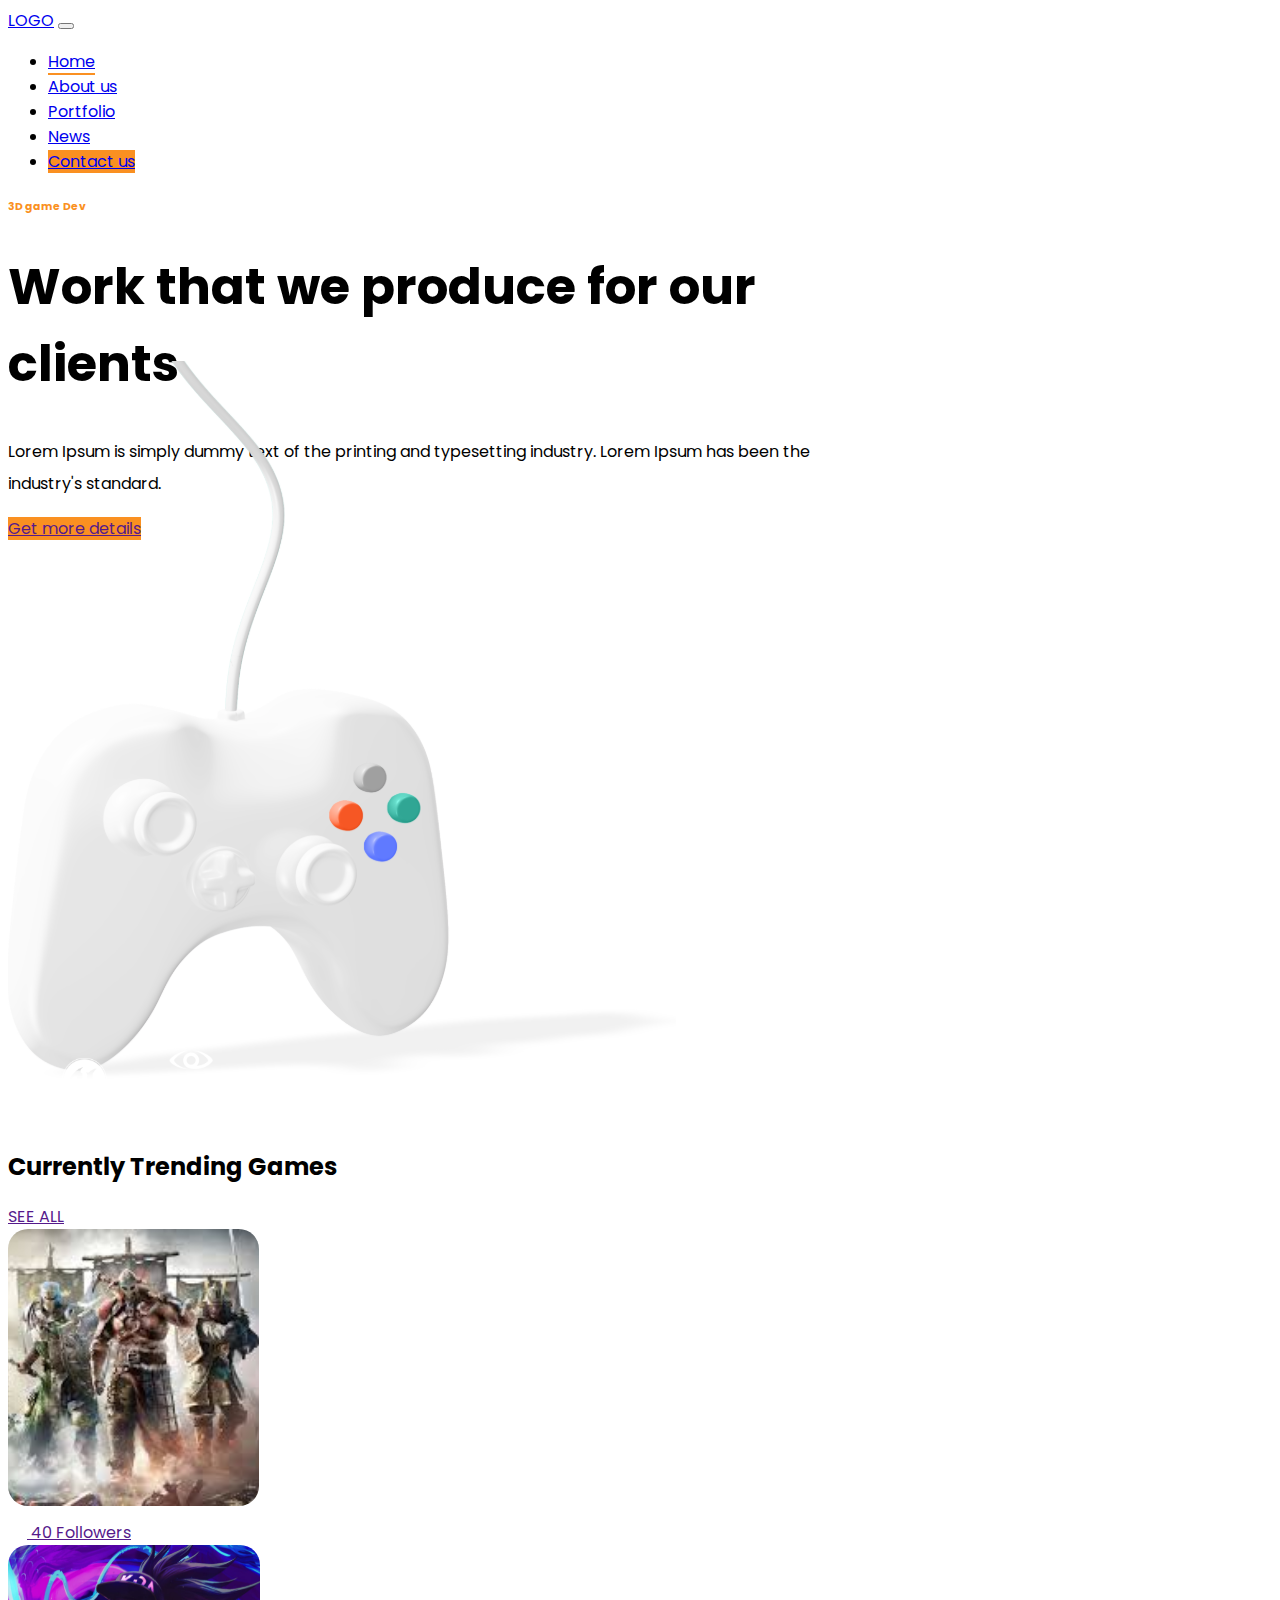
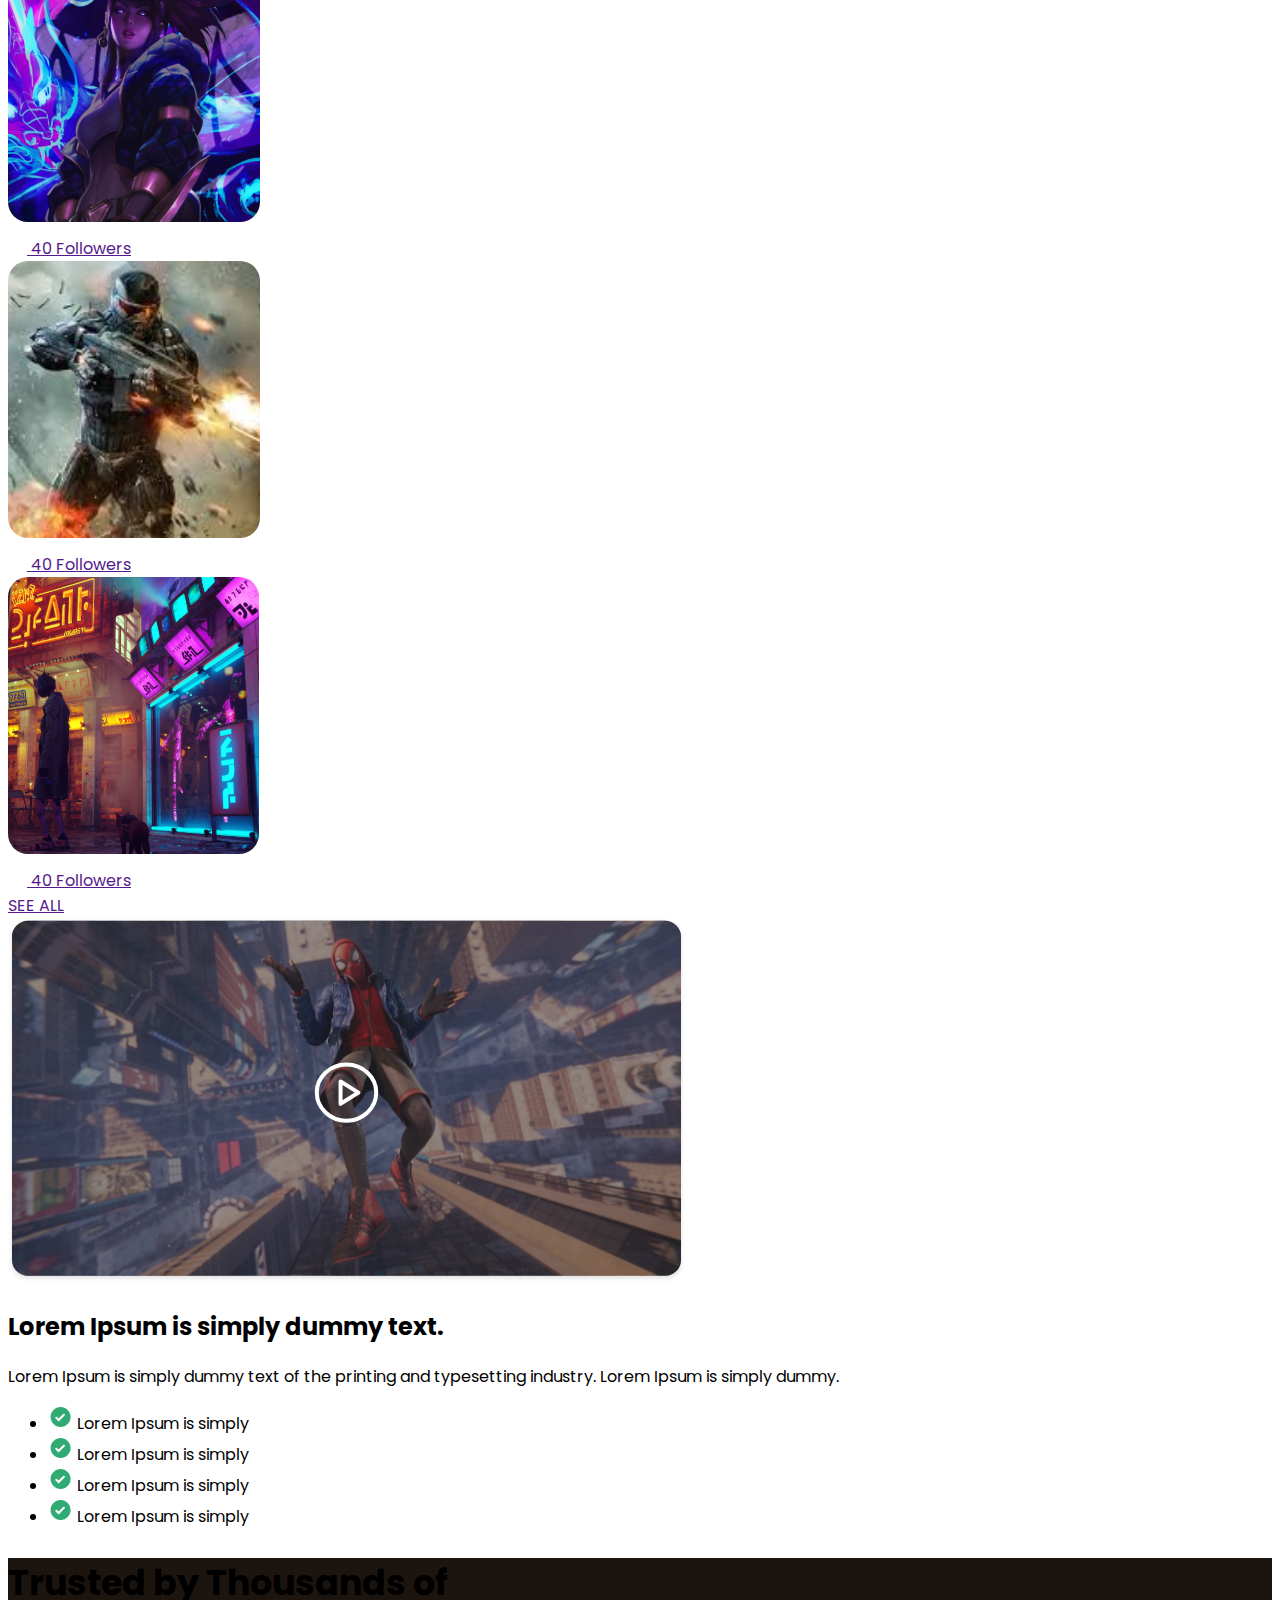
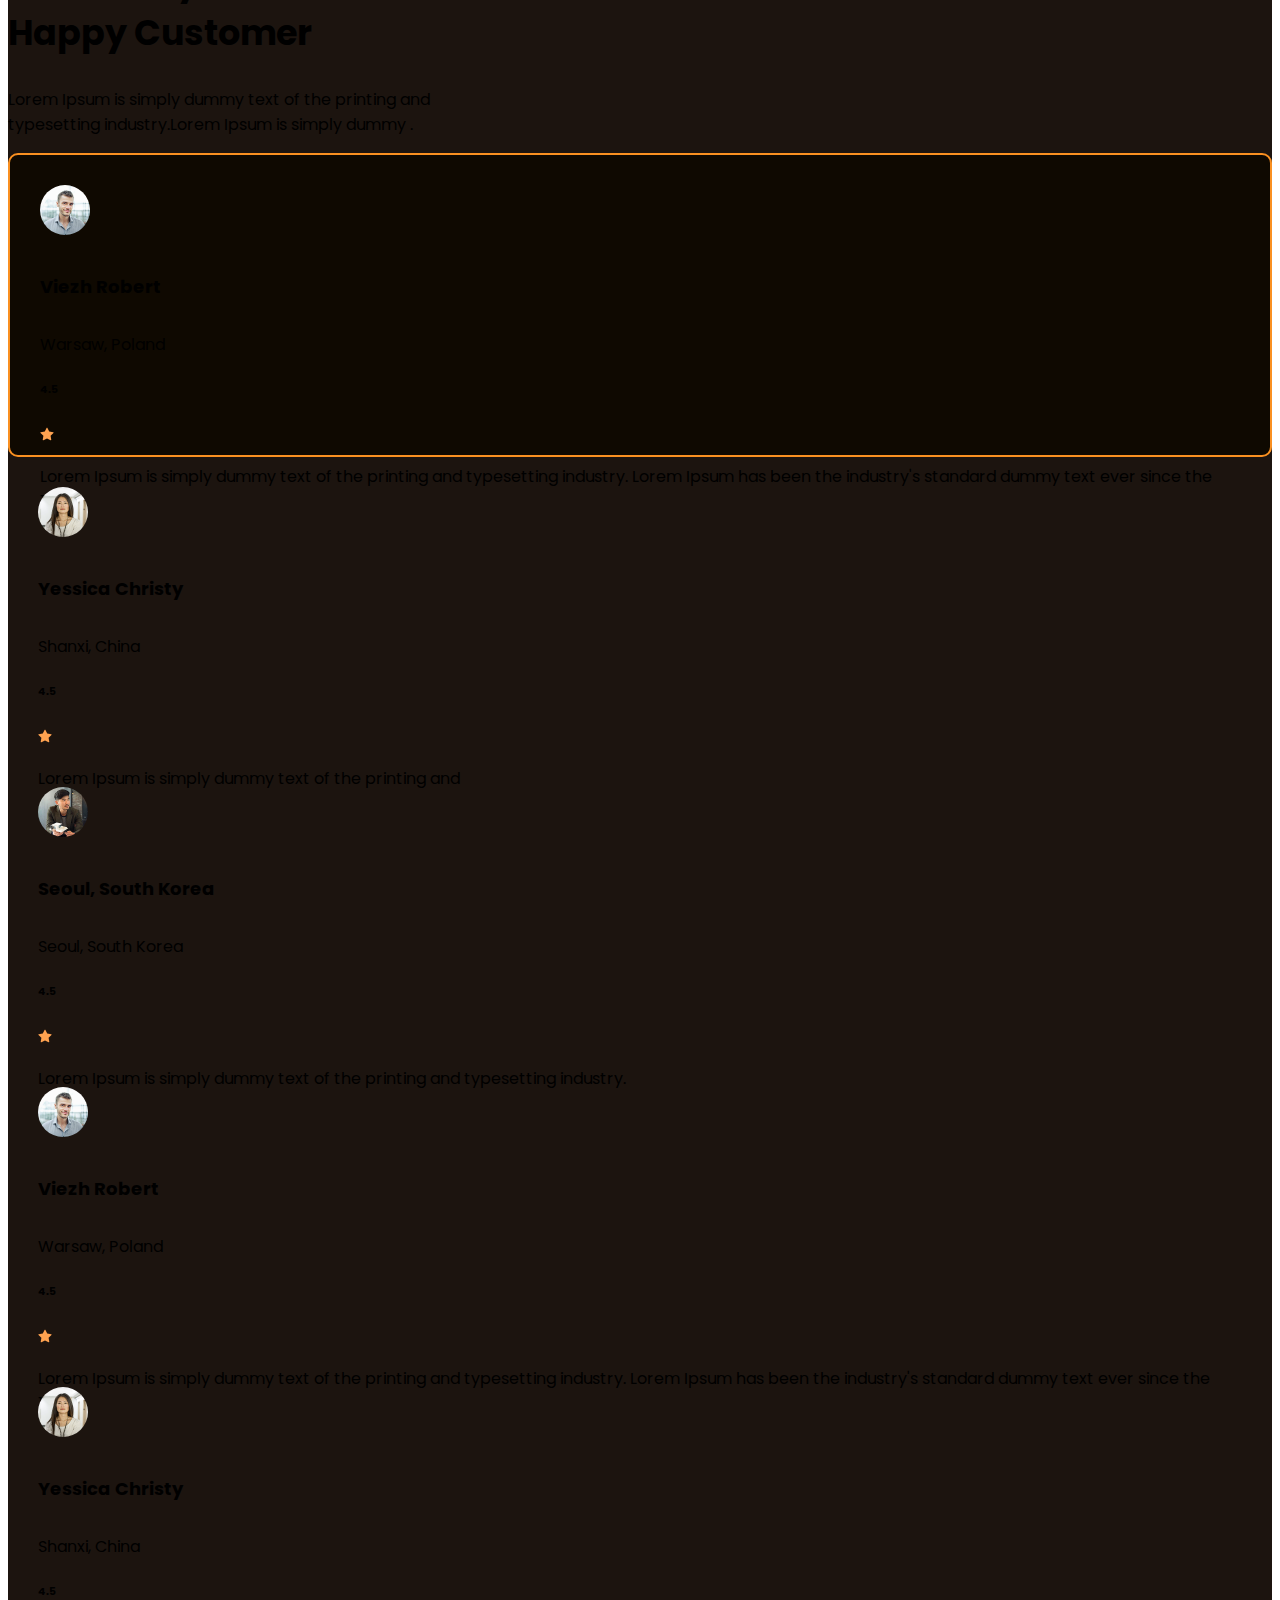
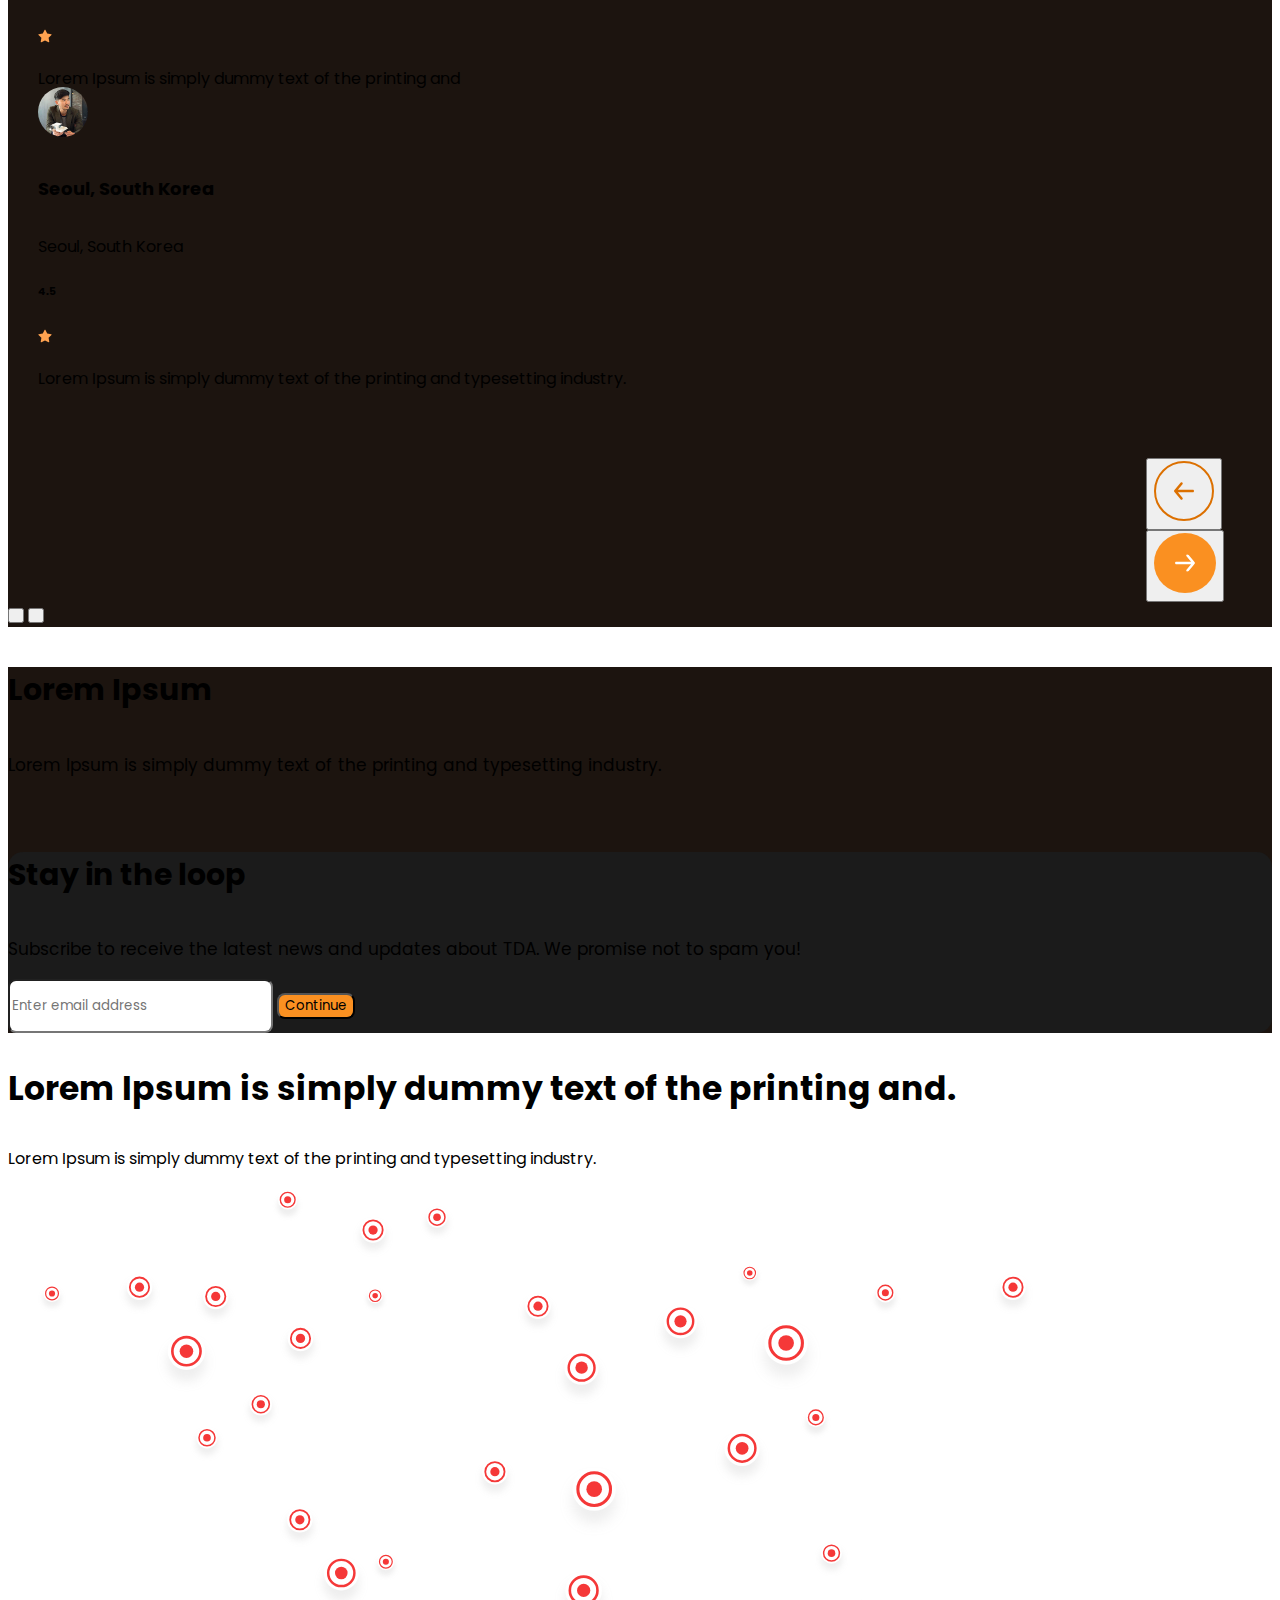
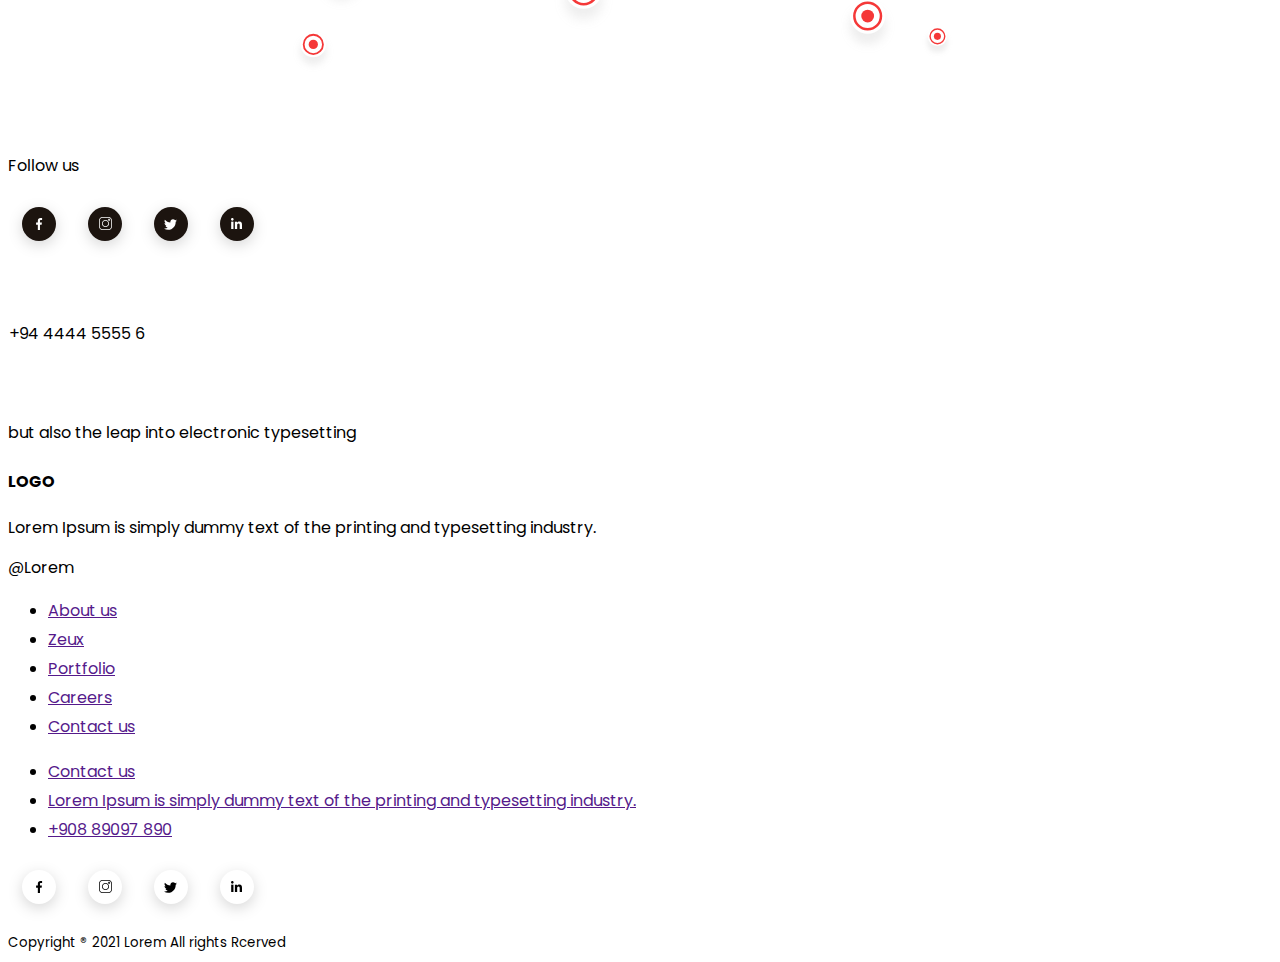
==== index.html @ 7eef78ea "responsive" ====
<!DOCTYPE html>
<html lang="en">

<head>
    <meta charset="UTF-8">
    <meta http-equiv="X-UA-Compatible" content="IE=edge">
    <meta name="viewport" content="width=device-width, initial-scale=1.0">
    <link rel="preconnect" href="https://fonts.googleapis.com">
    <link rel="preconnect" href="https://fonts.gstatic.com" crossorigin>
    <link href="https://fonts.googleapis.com/css2?family=Poppins:wght@300;400;500;600;700&display=swap"
        rel="stylesheet">
    <link href="https://cdn.jsdelivr.net/npm/bootstrap@5.0.2/dist/css/bootstrap.min.css" rel="stylesheet"
        integrity="sha384-EVSTQN3/azprG1Anm3QDgpJLIm9Nao0Yz1ztcQTwFspd3yD65VohhpuuCOmLASjC" crossorigin="anonymous">
    <link rel="stylesheet" href="assets/css/style.css">
    <title>Document</title>
</head>

<body>
    <!-- Navbar -->
    <nav class="navbar navbar-expand-lg navbar-dark py-3 bg-dark">
        <div class="container-fluid mx-lg-4">
            <a class="navbar-brand fw-bold text-white" href="#">LOGO</a>
            <button class="navbar-toggler" type="button" data-bs-toggle="collapse" data-bs-target="#navbarNav"
                aria-controls="navbarNav" aria-expanded="false" aria-label="Toggle navigation">
                <span class="navbar-toggler-icon"></span>
            </button>
            <div class="collapse navbar-collapse" id="navbarNav">
                <ul class="navbar-nav ms-auto">
                    <li class="nav-item me-lg-5">
                        <a class="nav-link text-white active" aria-current="page" href="#">Home</a>
                    </li>
                    <li class="nav-item me-lg-5">
                        <a class="nav-link text-white" href="#">About us</a>
                    </li>
                    <li class="nav-item me-lg-5">
                        <a class="nav-link text-white" href="#">Portfolio</a>
                    </li>
                    <li class="nav-item me-lg-5">
                        <a class="nav-link text-white" href="#">News</a>
                    </li>
                    <li class="nav-item">
                        <a class="nav-link text-white rounded-3 text-white px-lg-3 py-lg-2 btn btnPrimary"
                            href="#">Contact us</a>
                    </li>
                </ul>
            </div>
        </div>
    </nav>


    <!-- Hero -->
    <section class="hero px-lg-5 py-lg-5 d-flex bg-dark">
        <div class="hero-text">
            <h6 class="fw-bold">3D game Dev </h6>
            <h1 class="fw-bold text-white">Work that we produce for our clients</h1>
            <p class="mt-lg-4 mb-lg-5 text-white">Lorem Ipsum is simply dummy text of the printing and typesetting
                industry. Lorem Ipsum has been the industry's standard.</p>
            <a href="" class="px-lg-4 py-lg-3 rounded-pill btn btnPrimary text-white">Get more details</a>
        </div>
        <div class="hero-img mb-auto position-relative">
            <img src="assets/img/stick.svg" alt="" class="hero-stick position-relative">
            <img src="assets/icon/cry 1.svg" alt="" class="hero-icon1 position-absolute">
            <img src="assets/icon/unreal 1.svg" alt="" class="hero-icon2 position-absolute">
            <img src="assets/icon/unity 1.svg" alt="" class="hero-icon3 position-absolute">
        </div>
    </section>


    <!-- Trend -->
    <section class="trend px-lg-5 py-lg-5 bg-dark">
        <div class="d-flex mb-lg-5 align-items-center">
            <h2 class="fw-bold text-white">Currently Trending Games</h2>
            <a href="" class="btn text-white ms-auto px-lg-4 py-lg-2 btnTrend">SEE ALL</a>
        </div>
        <div class="row gap-5 text-center">
            <div class="col">
                <a href="" class="text-white text-decoration-none">
                    <img src="assets/img/trend1.svg" alt="" class="trend-img">
                    <div class="mt-3 align-items-center">
                        <img src="assets/icon/fire.svg" alt="" class="me-2">
                        40 Followers
                    </div>
                </a>
            </div>
            <div class="col">
                <a href="" class="text-white text-decoration-none">
                    <img src="assets/img/trend2.svg" alt="" class="trend-img">
                    <div class="mt-3">
                        <img src="assets/icon/fire.svg" alt="" class="me-2">
                        40 Followers
                    </div>
                </a>
            </div>
            <div class="col">
                <a href="" class="text-white text-decoration-none">
                    <img src="assets/img/trend3.svg" alt="" class="trend-img">
                    <div class="mt-3">
                        <img src="assets/icon/fire.svg" alt="" class="me-2">
                        40 Followers
                    </div>
                </a>
            </div>
            <div class="col">
                <a href="" class="text-white text-decoration-none">
                    <img src="assets/img/trend4.svg" alt="" class="trend-img">
                    <div class="mt-3">
                        <img src="assets/icon/fire.svg" alt="" class="me-2">
                        40 Followers
                    </div>
                </a>
            </div>
        </div>
        <a href="" class="btn text-white my-5 d-lg-none d-md-none d-sm-none btnTrend2">SEE ALL</a>
    </section>


    <!-- Services -->
    <section class="px-lg-5 py-lg-5 bg-dark services">
        <div class="row">
            <div class="col text-center">
                <!-- <video controls width="" height="">
                    <source  src="" type="video/ogg">
                    <source  src="" type="video/mp4">
                </video> -->
                <img src="assets/img/Hero Video.svg" alt="" class="services-hero">
            </div>
            <div class="col ms-lg-5 pe-lg-4">
                <h2 class="text-white fw-bold">Lorem Ipsum is simply dummy text.</h2>
                <p class="text-white py-lg-3">Lorem Ipsum is simply dummy text of the printing and typesetting industry.
                    Lorem Ipsum is simply dummy.</p>
                <ul class="px-0">
                    <li class="text-white list-unstyled mb-lg-3">
                        <img src="assets/icon/check.svg" alt="" class="me-2">
                        Lorem Ipsum is simply
                    </li>
                    <li class="text-white list-unstyled mb-lg-3">
                        <img src="assets/icon/check.svg" alt="" class="me-2">
                        Lorem Ipsum is simply
                    </li>
                    <li class="text-white list-unstyled mb-lg-3">
                        <img src="assets/icon/check.svg" alt="" class="me-2">
                        Lorem Ipsum is simply
                    </li>
                    <li class="text-white list-unstyled mb-lg-3">
                        <img src="assets/icon/check.svg" alt="" class="me-2">
                        Lorem Ipsum is simply
                    </li>
                </ul>
            </div>
        </div>
    </section>


    <!-- Testimonial -->
    <section class="testimonial px-lg-5 py-lg-5">
        <h2 class="text-center text-white fw-bold mx-auto">Trusted by Thousands of Happy Customer</h2>
        <p class="text-white fw-light text-center mx-auto mb-lg-4 mt-lg-3 testimonial-desc">Lorem Ipsum is simply dummy text of the printing and typesetting industry.Lorem Ipsum is simply dummy .</p>
        <div id="carouselIndicators" class="carousel slide" data-bs-ride="carousel">
            <div class="carousel-inner">
                <div class="carousel-item active">
                    <div class="row gap-lg-4 py-lg-4">
                        <!-- Column 1 -->
                        <div class="col">
                            <div class="card active text-white">
                                <div class="card-title d-flex align-items-center mb-3">
                                    <img src="assets/icon/ava1.svg" alt="ava">
                                    <div class="d-flex flex-column ms-2 me-auto">
                                        <h5 class="my-0">Viezh Robert</h5>
                                        <p class="text-secondary my-0">Warsaw, Poland</p>
                                    </div>
                                    <h6 class="my-0 me-2">4.5</h6>
                                    <img src="assets/icon/star.svg" alt="rate">
                                </div>
                                <p class="card-text fw-light">Lorem Ipsum is simply dummy text of the printing and typesetting industry. Lorem Ipsum has been the industry's standard dummy text ever since the 1500s,</p>
                            </div>
                        </div>

                        <!-- Column 2 -->
                        <div class="col">
                            <div class="card bg-transparent text-white border-2 border-light  hidden">
                                <div class="card-title d-flex align-items-center mb-3">
                                    <img src="assets/icon/ava2.svg" alt="ava">
                                    <div class="d-flex flex-column ms-2 me-auto">
                                        <h5 class="my-0">Yessica Christy</h5>
                                        <p class="text-secondary my-0">Shanxi, China</p>
                                    </div>
                                    <h6 class="my-0 me-2">4.5</h6>
                                    <img src="assets/icon/star.svg" alt="rate">
                                </div>
                                <p class="card-text fw-light">Lorem Ipsum is simply dummy text of the printing and </p>
                            </div>
                        </div>

                        <!-- Column 3 -->
                        <div class="col">
                            <div class="card bg-transparent text-white border-2 border-light hidden">
                                <div class="card-title d-flex align-items-center mb-3">
                                    <img src="assets/icon/ava3.svg" alt="ava">
                                    <div class="d-flex flex-column ms-2 me-auto">
                                        <h5 class="my-0">Seoul, South Korea</h5>
                                        <p class="text-secondary my-0">Seoul, South Korea</p>
                                    </div>
                                    <h6 class="my-0 me-2">4.5</h6>
                                    <img src="assets/icon/star.svg" alt="rate">
                                </div>
                                <p class="card-text fw-light">Lorem Ipsum is simply dummy text of the printing and typesetting industry.</p>
                            </div>
                        </div>
                    </div>
                </div>
                <div class="carousel-item">
                    <div class="row gap-lg-4 py-lg-4">
                        <!-- Column 1 -->
                        <div class="col">
                            <div class="card bg-transparent text-white border-2 border-light">
                                <div class="card-title d-flex align-items-center mb-3">
                                    <img src="assets/icon/ava1.svg" alt="ava">
                                    <div class="d-flex flex-column ms-2 me-auto">
                                        <h5 class="my-0">Viezh Robert</h5>
                                        <p class="text-secondary my-0">Warsaw, Poland</p>
                                    </div>
                                    <h6 class="my-0 me-2">4.5</h6>
                                    <img src="assets/icon/star.svg" alt="rate">
                                </div>
                                <p class="card-text fw-light">Lorem Ipsum is simply dummy text of the printing and typesetting industry. Lorem Ipsum has been the industry's standard dummy text ever since the 1500s,</p>
                            </div>
                        </div>

                        <!-- Column 2 -->
                        <div class="col">
                            <div class="card bg-transparent text-white border-2 border-light hidden">
                                <div class="card-title d-flex align-items-center mb-3">
                                    <img src="assets/icon/ava2.svg" alt="ava">
                                    <div class="d-flex flex-column ms-2 me-auto">
                                        <h5 class="my-0">Yessica Christy</h5>
                                        <p class="text-secondary my-0">Shanxi, China</p>
                                    </div>
                                    <h6 class="my-0 me-2">4.5</h6>
                                    <img src="assets/icon/star.svg" alt="rate">
                                </div>
                                <p class="card-text fw-light">Lorem Ipsum is simply dummy text of the printing and </p>
                            </div>
                        </div>

                        <!-- Column 3 -->
                        <div class="col">
                            <div class="card bg-transparent text-white border-2 border-light hidden">
                                <div class="card-title d-flex align-items-center mb-3">
                                    <img src="assets/icon/ava3.svg" alt="ava">
                                    <div class="d-flex flex-column ms-2 me-auto">
                                        <h5 class="my-0">Seoul, South Korea</h5>
                                        <p class="text-secondary my-0">Seoul, South Korea</p>
                                    </div>
                                    <h6 class="my-0 me-2">4.5</h6>
                                    <img src="assets/icon/star.svg" alt="rate">
                                </div>
                                <p class="card-text fw-light">Lorem Ipsum is simply dummy text of the printing and typesetting industry.</p>
                            </div>
                        </div>
                    </div>
                </div>
            </div>

            <!-- Carousel controls -->
            <div class="position-relative carousel-controls">
                <button class="carousel-control-prev" type="button" data-bs-target="#carouselIndicators"
                    data-bs-slide="prev">
                    <img src="assets/icon/left-arrow.svg" alt="">
                </button>
                <button class="carousel-control-next" type="button" data-bs-target="#carouselIndicators"
                    data-bs-slide="next">
                    <img src="assets/icon/right-arrow.svg" alt="">
                </button>
            </div>

            <!-- Carousel indicators -->
            <div class="carousel-indicators position-relative ms-lg-1">
                <button type="button" data-bs-target="#carouselIndicators" data-bs-slide-to="0" class="active rounded-circle"
                    aria-current="true" aria-label="Slide 1"></button>
                <button type="button" data-bs-target="#carouselIndicators" data-bs-slide-to="1" class="rounded-circle"
                    aria-label="Slide 2"></button>
            </div>
        </div>
    </section>


    <!-- Subscribe -->
    <section class="subscribe px-lg-5 py-lg-5 text-white">
        <h4 class="mb-lg-4">Lorem Ipsum</h4>
        <p class="fw-light">Lorem Ipsum is simply dummy text of the printing and typesetting industry.</p>
        <div class="row align-items-center px-lg-5 py-lg-5">
            <div class="col-lg-6">
                <h4 class="mb-lg-3">Stay in the loop</h4>
                <p class="pe-lg-3 fw-light">Subscribe to receive the latest news and updates about TDA. We promise not to spam you! </p>
            </div>
            <div class="col-lg-6">
                <form action="" class="ms-lg-auto my-lg-auto d-flex position-relative align-items-center subscribe-form">
                    <input type="email" class="form-control py-lg-2 position-absolute" id="FormControlInput" placeholder="Enter email address">
                    <button class="btn text-white btnPrimary px-lg-3 me-1 position-relative">Continue</button>
                </form>
            </div>
        </div>
    </section>
    
    
    <!-- Contact us -->
    <section class="px-lg-5 py-lg-5 bg-dark text-white text-center contact-us">
        <h2>Lorem Ipsum is simply dummy text of the printing and.</h2>
        <p>Lorem Ipsum is simply dummy text of the printing and typesetting industry. </p>
        <img src="assets/img/Huge Global.svg" alt="" class="my-lg-5 py-lg-3 global">
        <div class="row mx-auto mt-lg-5 align-items-center">
            <!-- Social media -->
            <div class="col-lg-4">
                <p>Follow us</p>
                <div class="socmed">
                    <img src="assets/icon/facebook-dark.svg" alt="facebook">
                    <img src="assets/icon/instagram-dark.svg" alt="instagram">
                    <img src="assets/icon/twitter-dark.svg" alt="twitter">
                    <img src="assets/icon/linkedin-dark.svg" alt="linkedin">
                </div>
            </div>
            <!-- Phone number -->
            <div class="col-lg-4 d-flex justify-content-lg-center">
                <div class="d-flex justify-content-center my-auto phone align-items-center">
                    <img src="assets/icon/phone.svg" alt="phone" class="me-3">
                    <p class="my-auto">+94 4444 5555 6</p>
                </div>
            </div>
            <!-- Location -->
            <div class="col-lg-4 px-lg-5">
                <img src="assets/icon/gps.svg" alt="location" class="me-3">
                <p>but also the leap into electronic typesetting</p> 
            </div>
        </div>
    </section>
    
    
    <!-- Footer -->
    <footer class="bg-dark text-white">
        <div class="row px-lg-5 py-lg-5">
            <div class="col-lg-4 pe-lg-5 mx-auto">
                <h4 class="fw-bold mb-lg-3">LOGO</h4>
                <p class="pe-lg-5 mb-lg-4">Lorem Ipsum is simply dummy text of the printing and typesetting industry.</p>
                <p>@Lorem</p>
            </div>
            <div class="col">
                <ul class="px-0">
                    <li class="list-unstyled fw-bold mb-lg-3">
                        <a href="" class="text-decoration-none text-white">About us</a>
                    </li>
                    <li class="list-unstyled">
                        <a href="" class="text-decoration-none text-white">Zeux</a>
                    </li>
                    <li class="list-unstyled">
                        <a href="" class="text-decoration-none text-white">Portfolio</a>
                    </li>
                    <li class="list-unstyled">
                        <a href="" class="text-decoration-none text-white">Careers</a>
                    </li>
                    <li class="list-unstyled">
                        <a href="" class="text-decoration-none text-white">Contact us</a>
                    </li>
                </ul>
            </div>
            <div class="col-lg-4 pe-lg-5">
                <ul class="px-0">
                    <li class="list-unstyled fw-bold mb-lg-3">
                        <a href="" class="text-decoration-none text-white">Contact us</a>
                    </li>
                    <li class="list-unstyled mb-lg-3">
                        <a href="" class="text-decoration-none text-white">Lorem Ipsum is simply dummy text of the printing and typesetting industry. </a>
                    </li>
                    <li class="list-unstyled">
                        <a href="" class="text-decoration-none text-white">+908 89097 890</a>
                    </li>
                </ul>
            </div>
            <div class="col mt-auto pb-lg-3">
                <div class="d-flex socmed px-0">
                    <img src="assets/icon/facebook.svg" alt="facebook">
                    <img src="assets/icon/instagram.svg" alt="instagram">
                    <img src="assets/icon/twitter.svg" alt="twitter">
                    <img src="assets/icon/linkedin.svg" alt="linkedin">
                </div>
            </div>
        </div>
    </div>
    <div class="row py-lg-4 text-center border-top">
        <small class="fw-light">Copyright ® 2021 Lorem All rights Rcerved</small>
    </div>
    </footer>


    <script src="https://cdn.jsdelivr.net/npm/bootstrap@5.0.2/dist/js/bootstrap.bundle.min.js"
        integrity="sha384-MrcW6ZMFYlzcLA8Nl+NtUVF0sA7MsXsP1UyJoMp4YLEuNSfAP+JcXn/tWtIaxVXM"
        crossorigin="anonymous"></script>
</body>

</html>
---- assets/css/style.css ----
:root {
    --primary: #FA9021;
}

* {
    font-family: 'Poppins', sans-serif;   
}

body {
    overflow-x: hidden;
}

body::-webkit-scrollbar {
    display: none;
}

/* NAVBAR */

.nav-item {
    z-index: 2;
}

.btnPrimary {
    background-color: var(--primary);
}

.nav-link.active {
    border-bottom: 2px solid var(--primary);
    padding-bottom: 0;
}

/* HERO */

.hero h1 {
    line-height: 77px;
    font-size: 50px;
    width: 60%;
}

.hero h6 {
    color: var(--primary);
}

.hero p {
    font-size: 16px;   
    line-height: 32px;
    width: 65%;
}

.hero-stick {
    margin-top: -20vh;
    margin-right: -6vw;
}

.hero-icon1 {
    margin-left: -36vw;
    margin-top: 10vh;
}

.hero-icon2 {
    margin-left: -15vw;
    margin-top: 12vh;
}

.hero-icon3 {
    margin-left: -50vw;
    margin-top: 38vh;
}

/* TREND */

.trend .btn {
    background: #FFFFFF1C;
    ;
}

/* TESTIMONIAL */

.testimonial {
    background: #1C140F;
}

.testimonial h2 {
    font-size: 35px;
    line-height: 50px;
    width: 450px;
}

.testimonial .testimonial-desc {
    width: 500px;
}

.testimonial .card {
    padding: 30px;
    border-radius: 10px;
    height: 240px;
}

.testimonial .card.active {
    background: #0F0901;
    border: 2px solid var(--primary);
}

.testimonial h5 {
    font-size: 18px;
    line-height: 30px;
}

.testimonial .carousel-control-next  img {
    background: var(--primary);
    padding: 21px;
    border-radius: 50%;
}

.testimonial .carousel-controls {
    width: 7%;
    margin-left: 90%;
    margin-top: 8%;
}

.testimonial .carousel-indicators {
    width: max-content;
}

.testimonial .carousel-indicators button {
    width: 15px;
    height: 15px;
}

/* SUBSCRIBE */

.subscribe {
    background-color: #1C140F;
}

.subscribe .row {
    border-radius: 15px;
    background-color: #1B1B1B;
    margin-top: 74px;
}

.subscribe h4 {
    font-size: 30px;
}

.subscribe p {
    font-size: 17px;
    line-height: 25px;
}

.subscribe-form {
    width: 75%;
}

.subscribe-form input {
    border-radius: 8px;
    height: 48px;
}

.subscribe-form button {
    margin-left: auto;
    border-radius: 8px;
}

/* FOOTER */

footer p {
    font-size: 16px;
    line-height: 24px;
}

footer li {
    line-height: 29px;
}


/* Contact us */

.contact-us h2 {
    font-size: 33px;
    line-height: 56px;
}

.contact-us p {
    font-size: 16px;
    line-height: 30px;
}

.contact-us .phone {
    min-height: 100px;
    border-left: 1px solid white;
    border-right: 1px solid white;
    width: 100%;
}



/* Responsive */

@media (min-width: 320px) and (max-width: 600px) {
    
    /* NAVBAR */

    nav .btnPrimary {
        margin-top: 3vh;
    }

    .navbar-toggler {
        z-index: 2;
    }

    .nav-link.active {
        width: max-content;;
    }
    
    p {
        font-size: 14px;
        line-height: 26px;
    }
    
    /* HERO */
    
    .hero {
        padding: 4vh 4vw;
    }

    .hero h1 {
        line-height: 67px;
        font-size: 44px;
        width: 100%;
    }

    .hero p {
        width: 100%;
        margin-top: 2vh 0;
    }

    .hero .btnPrimary {
        padding: 3% 6%;
        margin-top: 2vh;
    }
    
    .hero-stick {
        display: none;
    }
    
    .hero-icon1, .hero-icon2, .hero-icon3 {
        display: none;
    }


    /* TREND */

    .trend {
        padding: 4vh 4vw;
        text-align: center;
    }

    .trend h2 {
        line-height: 35px;
        margin-bottom: 4vh;
        margin-left: auto;
        margin-right: auto;
    }

    .trend .btnTrend {
        display: none;
    }

    .btnTrend2 {
        padding: 3%;
        width: 90vw;
    }

    .trend-img {
        width: 92vw;
    }

    /* SERVICES */

    .services {
        padding: 4vh 4vw;
    }

    .services-hero {
        max-width: 92vw;
        margin-bottom: 3vh;
    }

    .services li {
        margin-bottom: 2vh;
    }
    

    /* TESTIMONIAL */
    
    .testimonial {
        padding: 4vh 4vw;
    }
    
    .testimonial h2 {
        font-size: 32px;
        line-height: 48px;
        max-width: 90vw;
    }
    
    .testimonial .testimonial-desc {
        max-width: 90vw;
    }

    .testimonial .card.hidden  {
        display: none;
    }
    
    .testimonial .card {
        padding: 5%;
        margin: 2vh 0;
        width: 90vw;
        margin-left: auto;
        margin-right: auto;
        height: max-content;
    }

    .testimonial h5 {
        font-size: 16px;
    }

    .testimonial .carousel-controls {
        display: none;
    }
    
    .testimonial .carousel-indicators {
        margin: auto;
    }
    
    /* SUBSCRIBE */
    
    .subscribe {
        background-color: #1B1B1B;
        padding: 4vh 4vw;
    }
    
    .subscribe .row {
        margin-top: 4vh;
    }
    
    .subscribe h4 {
        font-size: 26px;
    }
    
    .subscribe p {
        font-size: 14px;
    }
    
    .subscribe-form {
        width: 100%;
        margin-top: 2vh;
    }



    
    /* FOOTER */
    
    footer p {
        font-size: 16px;
        line-height: 24px;
    }
    
    footer li {
        line-height: 29px;
    }
    
    
    /* Contact us */
    
    .contact-us {
        padding: 4vh 4vw;
    }

    .contact-us h2 {
        font-size: 28px;
        line-height: 40px;
    }
    
    .contact-us p {
        font-size: 14px;
        line-height: 28px;
    }

    .contact-us .global {
        max-width: 90vw;
        margin: 2vh auto;
    }

    .contact-us .row {
        margin-top: 4vh;
    }

    .contact-us .socmed {
        margin: auto;
    }
    
    .contact-us .phone {
        border-left: none;
        border-right: none;
        margin: 3vh auto;
        height: 15vh;
    }

    .contact-us .phone img {
        width: 30px;
        height: 30px;
    }

    .contact-us .d-flex {
        flex-direction: column;
    }

}
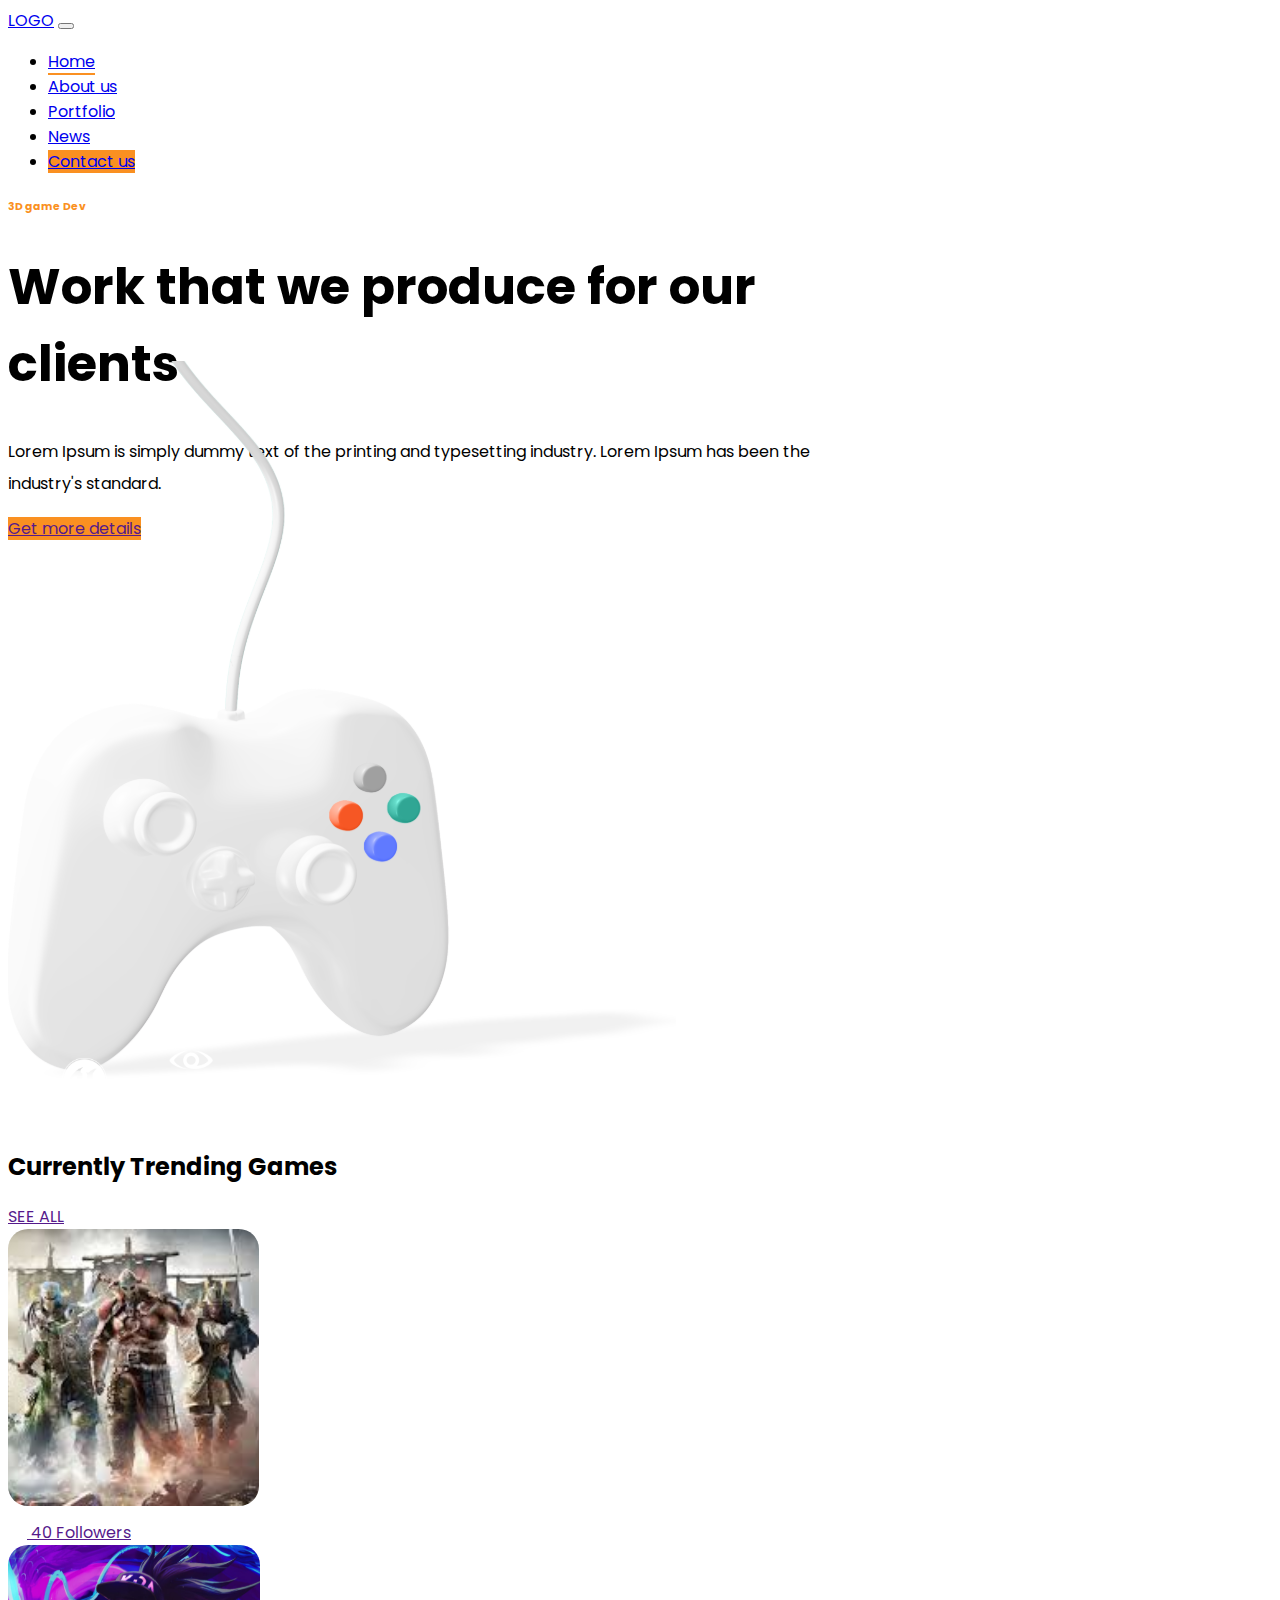
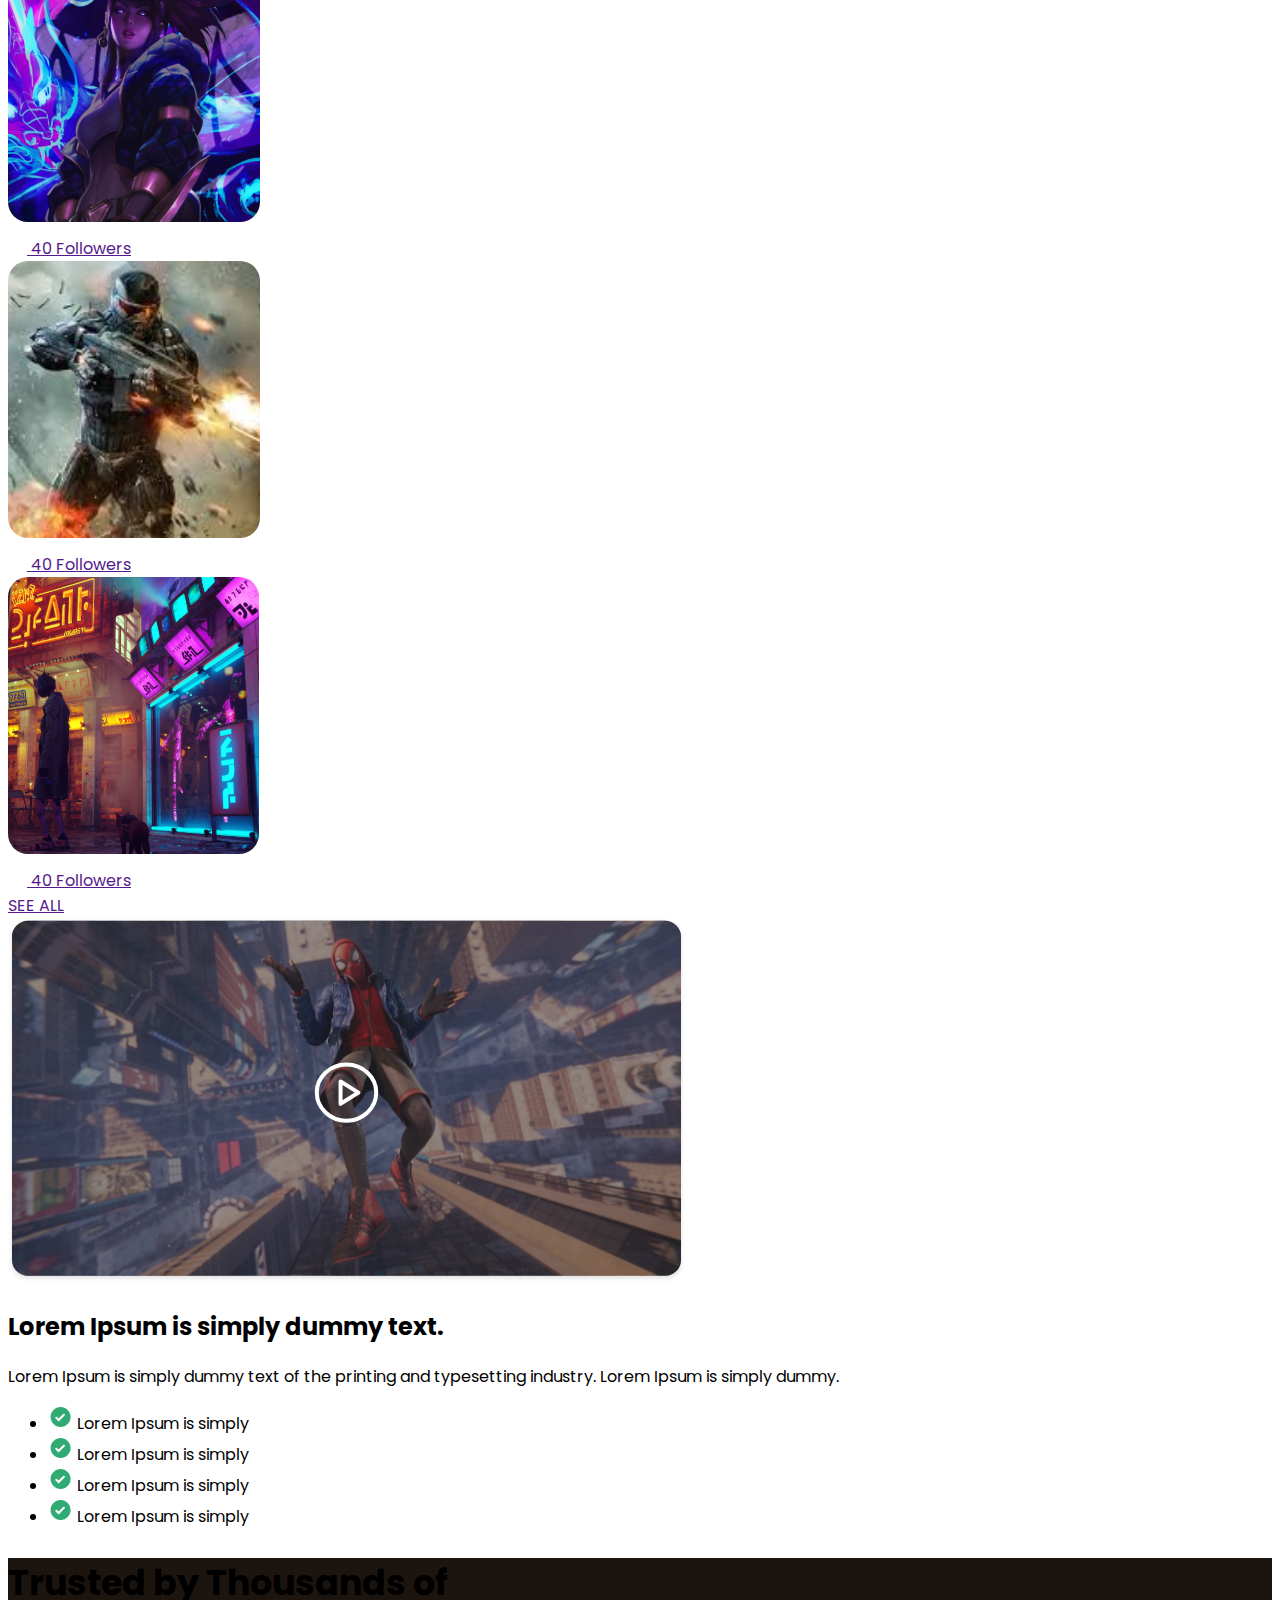
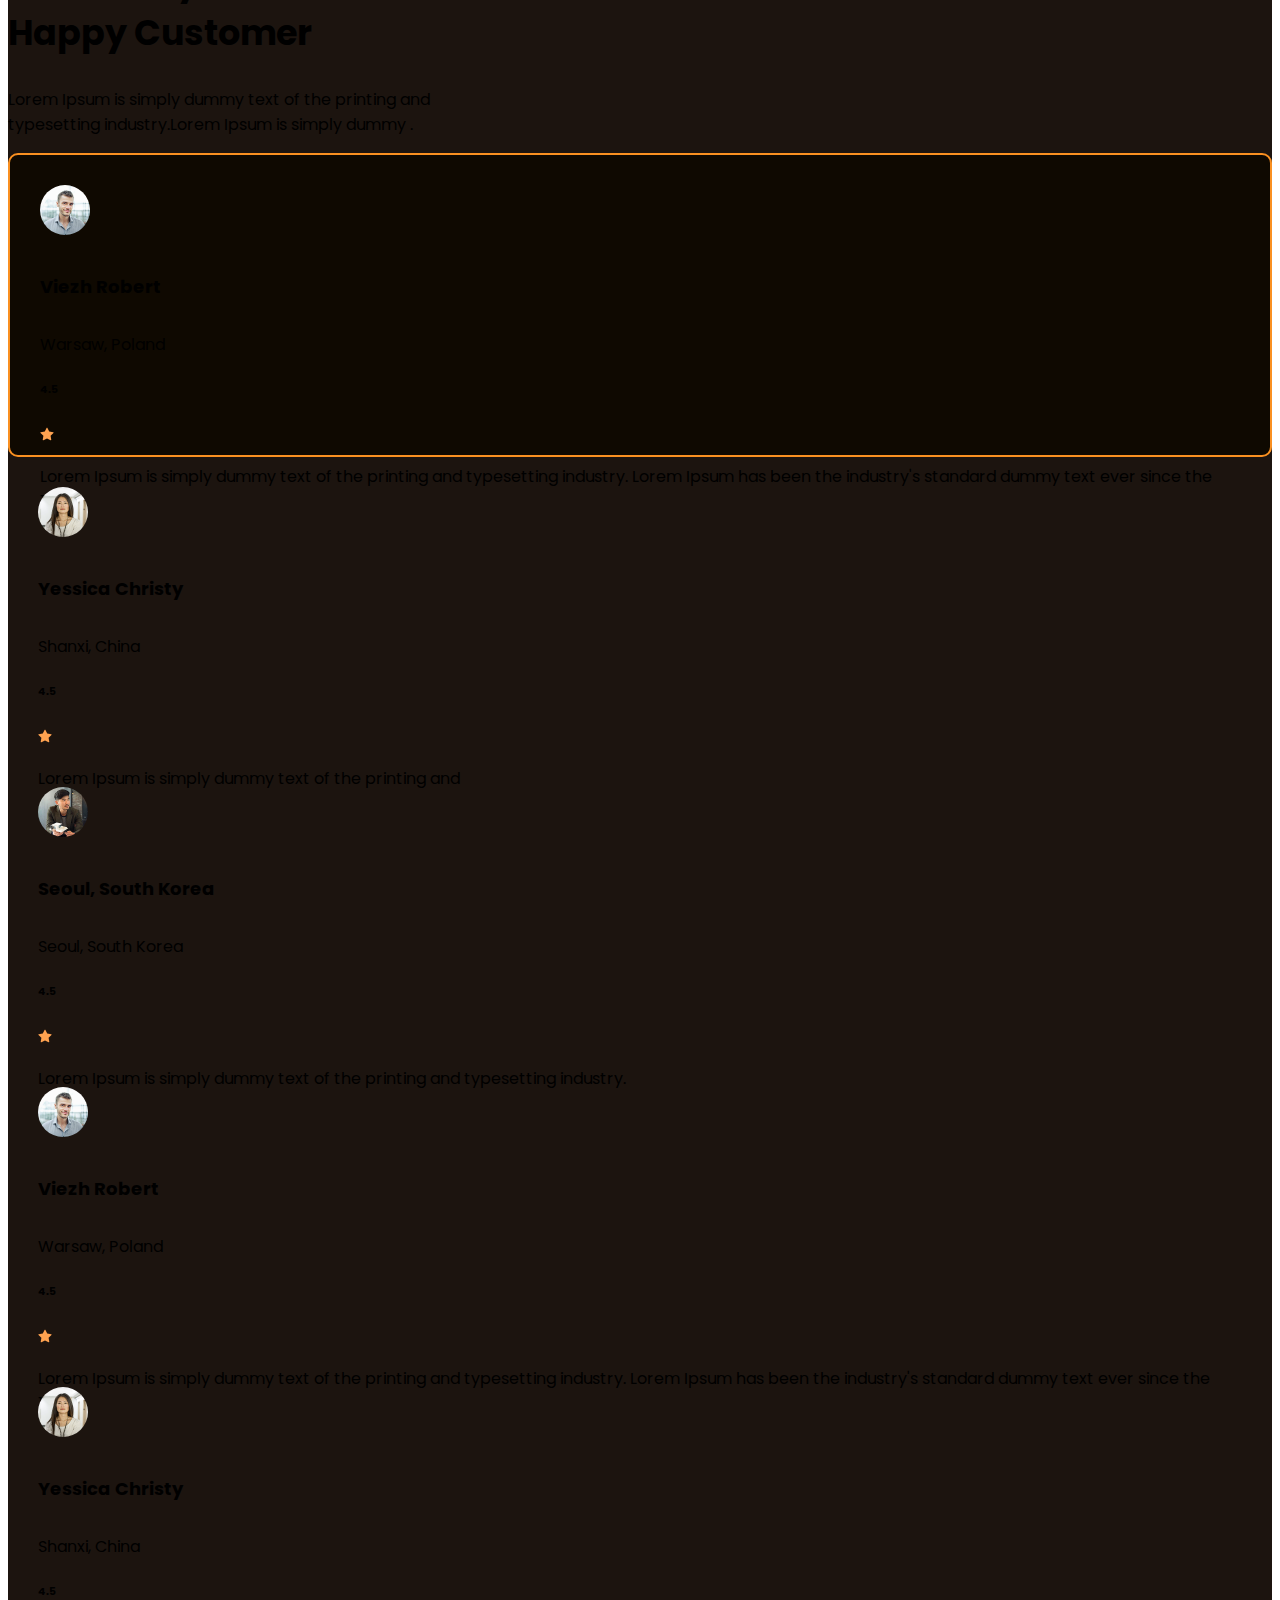
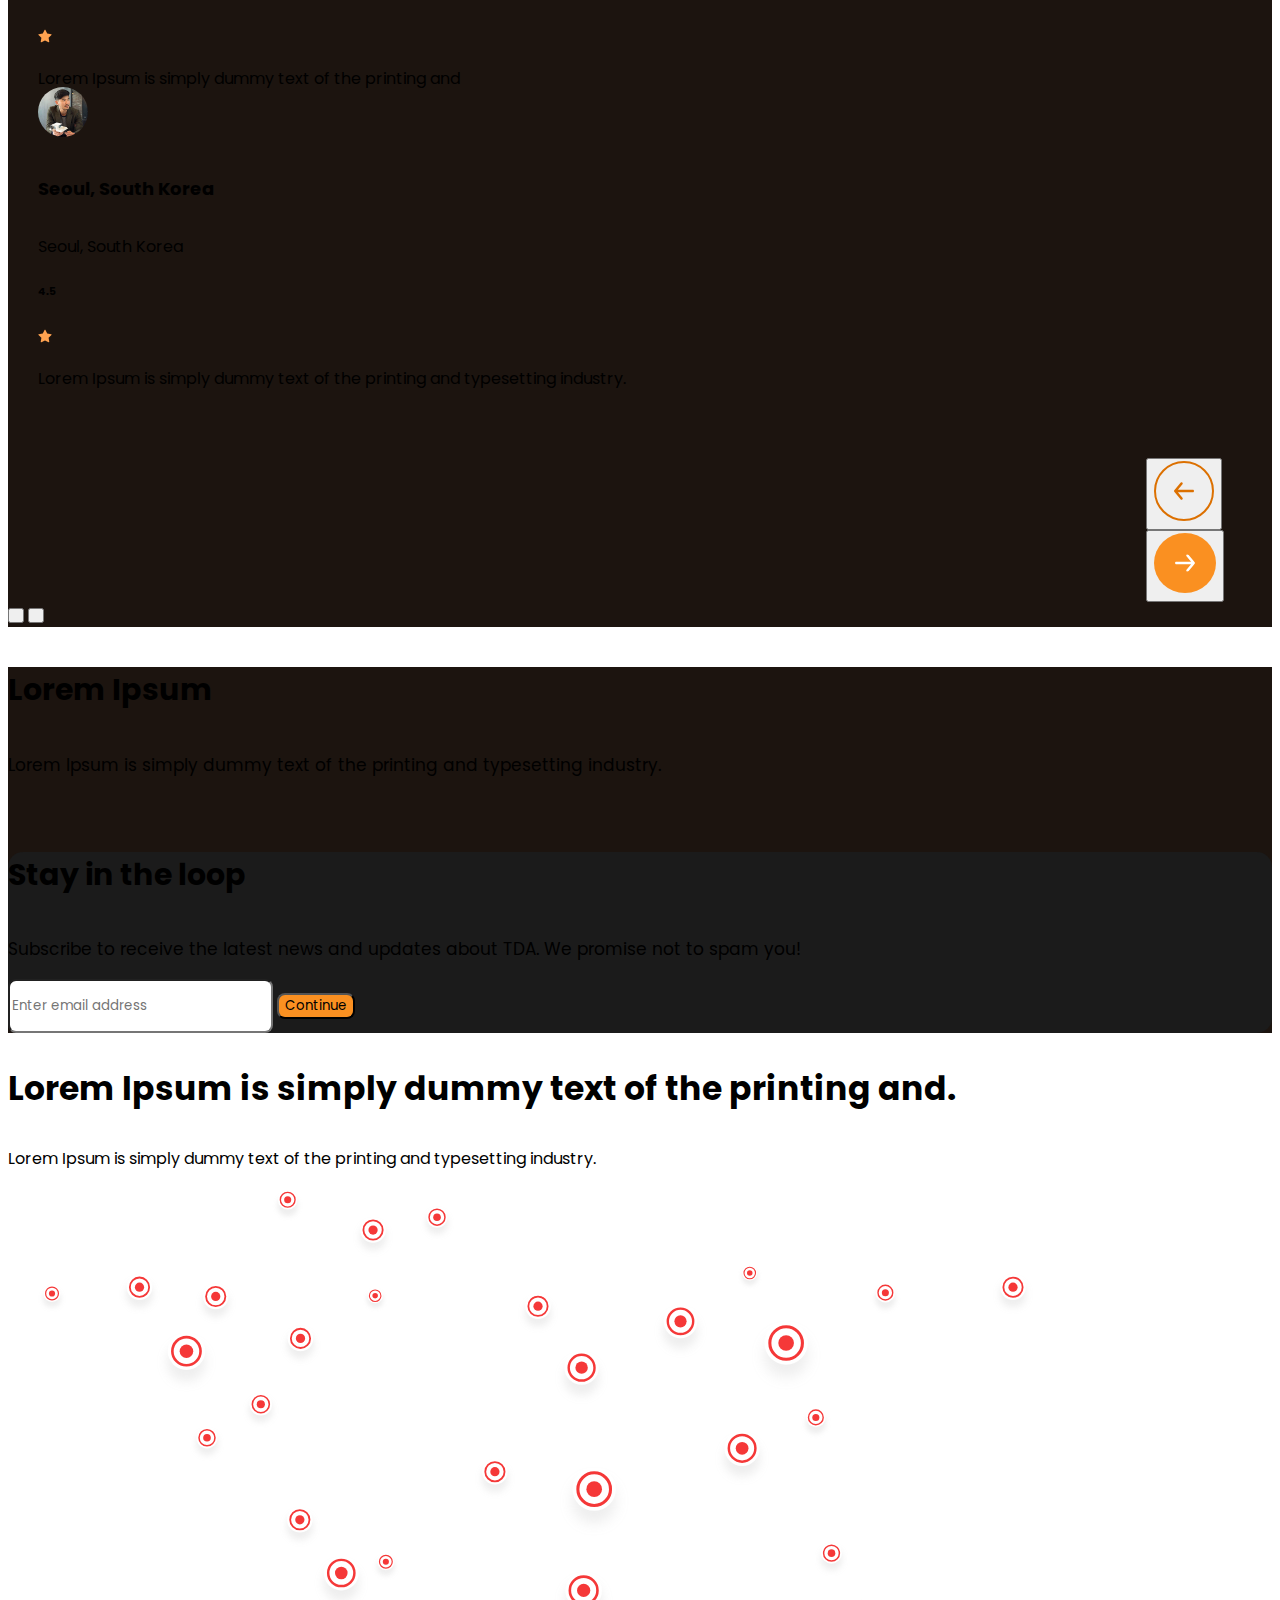
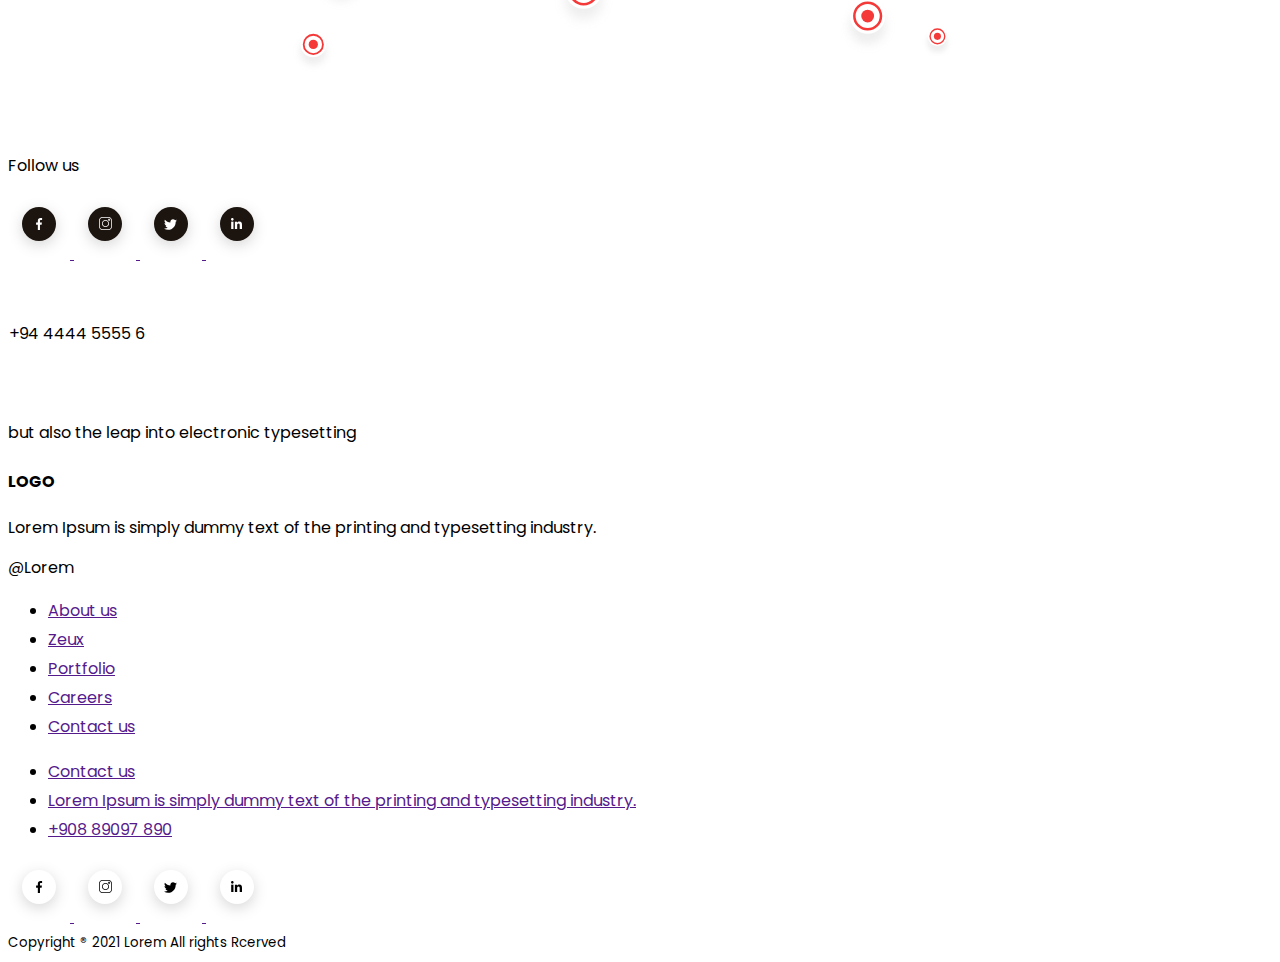
==== commit 0923489f: "responsive" ====
--- a/index.html
+++ b/index.html
@@ -17,7 +17,7 @@
 
 <body>
     <!-- Navbar -->
-    <nav class="navbar navbar-expand-lg navbar-dark py-3 bg-dark">
+    <nav class="navbar navbar-expand-lg navbar-dark py-lg-3 bg-dark">
         <div class="container-fluid mx-lg-4">
             <a class="navbar-brand fw-bold text-white" href="#">LOGO</a>
             <button class="navbar-toggler" type="button" data-bs-toggle="collapse" data-bs-target="#navbarNav"
@@ -313,22 +313,30 @@
             <div class="col-lg-4">
                 <p>Follow us</p>
                 <div class="socmed">
-                    <img src="assets/icon/facebook-dark.svg" alt="facebook">
-                    <img src="assets/icon/instagram-dark.svg" alt="instagram">
-                    <img src="assets/icon/twitter-dark.svg" alt="twitter">
-                    <img src="assets/icon/linkedin-dark.svg" alt="linkedin">
+                    <a href="" class="text-decoration-none">
+                        <img src="assets/icon/facebook-dark.svg" alt="facebook">
+                    </a>
+                    <a href="" class="text-decoration-none">
+                        <img src="assets/icon/instagram-dark.svg" alt="instagram">
+                    </a>
+                    <a href="" class="text-decoration-none">
+                        <img src="assets/icon/twitter-dark.svg" alt="twitter">
+                    </a>
+                    <a href="" class="text-decoration-none">
+                        <img src="assets/icon/linkedin-dark.svg" alt="linkedin">
+                    </a>
                 </div>
             </div>
             <!-- Phone number -->
             <div class="col-lg-4 d-flex justify-content-lg-center">
-                <div class="d-flex justify-content-center my-auto phone align-items-center">
-                    <img src="assets/icon/phone.svg" alt="phone" class="me-3">
+                <div class="d-flex justify-content-center my-lg-auto phone align-items-center">
+                    <img src="assets/icon/phone.svg" alt="phone" class="me-lg-3">
                     <p class="my-auto">+94 4444 5555 6</p>
                 </div>
             </div>
             <!-- Location -->
             <div class="col-lg-4 px-lg-5">
-                <img src="assets/icon/gps.svg" alt="location" class="me-3">
+                <img src="assets/icon/gps.svg" alt="location" class="me-lg-3 location">
                 <p>but also the leap into electronic typesetting</p> 
             </div>
         </div>
@@ -377,16 +385,24 @@
             </div>
             <div class="col mt-auto pb-lg-3">
                 <div class="d-flex socmed px-0">
-                    <img src="assets/icon/facebook.svg" alt="facebook">
-                    <img src="assets/icon/instagram.svg" alt="instagram">
-                    <img src="assets/icon/twitter.svg" alt="twitter">
-                    <img src="assets/icon/linkedin.svg" alt="linkedin">
+                    <a href="" class="text-decoration-none">
+                        <img src="assets/icon/facebook.svg" alt="facebook">
+                    </a>
+                    <a href="" class="text-decoration-none">
+                        <img src="assets/icon/instagram.svg" alt="instagram">
+                    </a>
+                    <a href="" class="text-decoration-none">
+                        <img src="assets/icon/twitter.svg" alt="twitter">
+                    </a>
+                    <a href="" class="text-decoration-none">
+                        <img src="assets/icon/linkedin.svg" alt="linkedin">
+                    </a>
                 </div>
             </div>
         </div>
     </div>
     <div class="row py-lg-4 text-center border-top">
-        <small class="fw-light">Copyright ® 2021 Lorem All rights Rcerved</small>
+        <small class="fw-light pt-3">Copyright ® 2021 Lorem All rights Rcerved</small>
     </div>
     </footer>
 
--- a/assets/css/style.css
+++ b/assets/css/style.css
@@ -200,6 +200,10 @@
 @media (min-width: 320px) and (max-width: 600px) {
     
     /* NAVBAR */
+    
+    nav {
+        padding: 1vh 1vw;
+    }
 
     nav .btnPrimary {
         margin-top: 3vh;
@@ -362,15 +366,18 @@
     
     /* FOOTER */
     
+    footer {
+        padding: 4vh 4vw;
+    }
+
     footer p {
-        font-size: 16px;
-        line-height: 24px;
-    }
-    
-    footer li {
-        line-height: 29px;
-    }
-    
+        font-size: 14px;
+        line-height: 22px;
+    }
+
+    footer .socmed {
+        margin-bottom: 3vh;
+    }
     
     /* Contact us */
     
@@ -399,18 +406,17 @@
 
     .contact-us .socmed {
         margin: auto;
+        margin-bottom: 4vh;
     }
     
     .contact-us .phone {
         border-left: none;
         border-right: none;
-        margin: 3vh auto;
-        height: 15vh;
-    }
-
-    .contact-us .phone img {
-        width: 30px;
-        height: 30px;
+        margin-bottom: 4vh;
+    }
+    
+    .contact-us .location {
+        margin-bottom: 2vh;
     }
 
     .contact-us .d-flex {
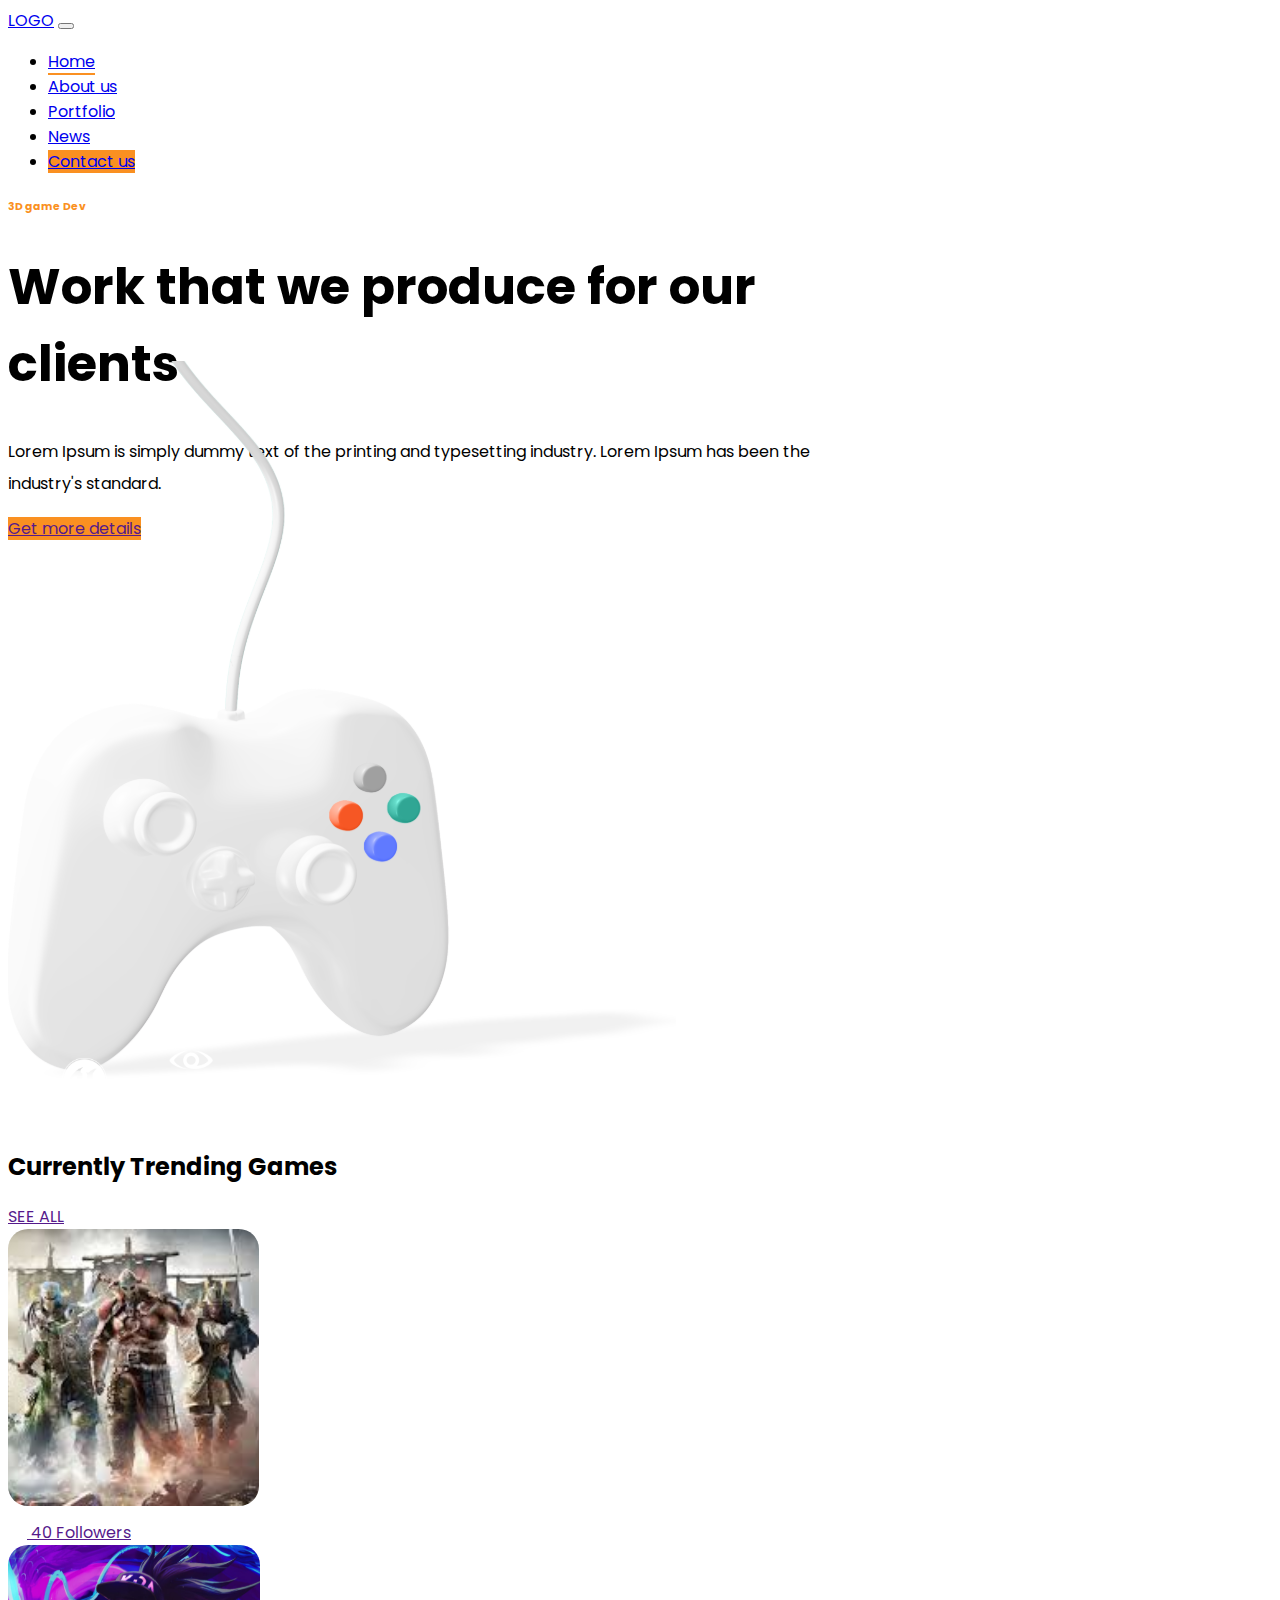
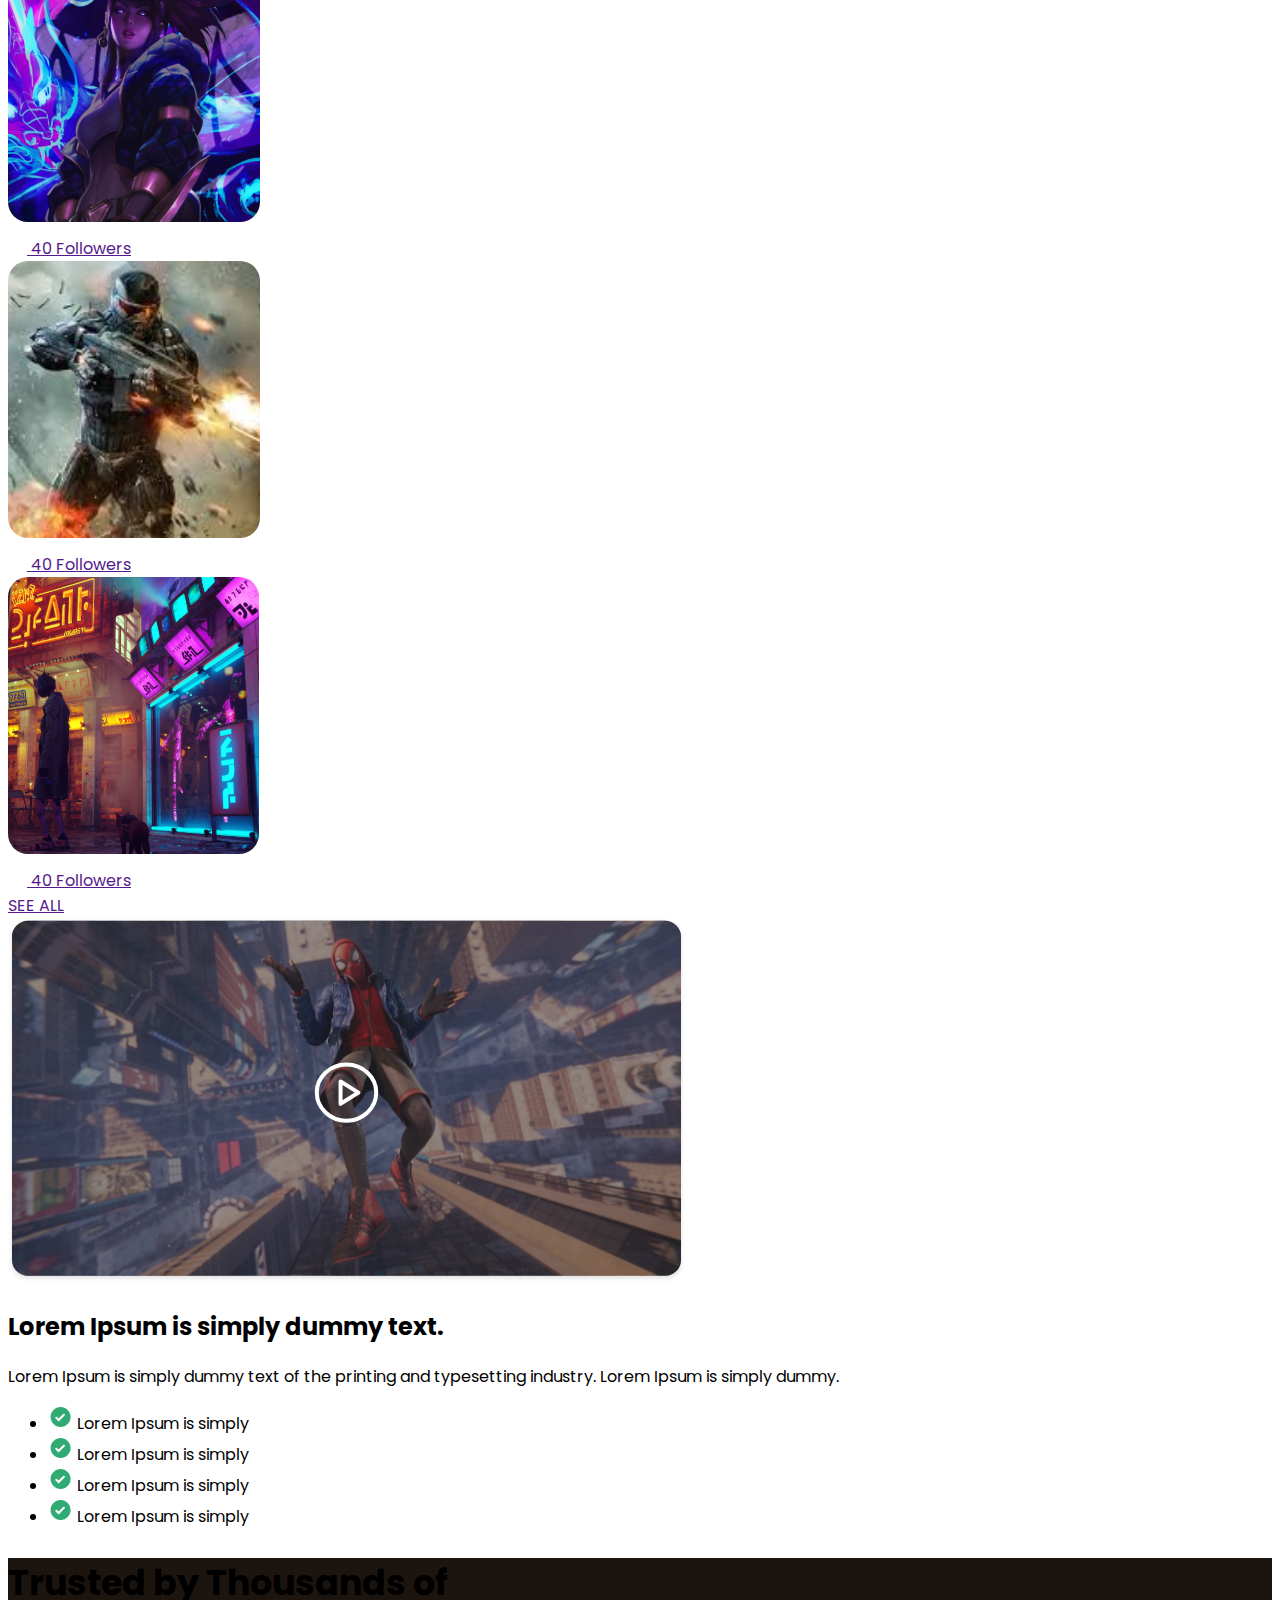
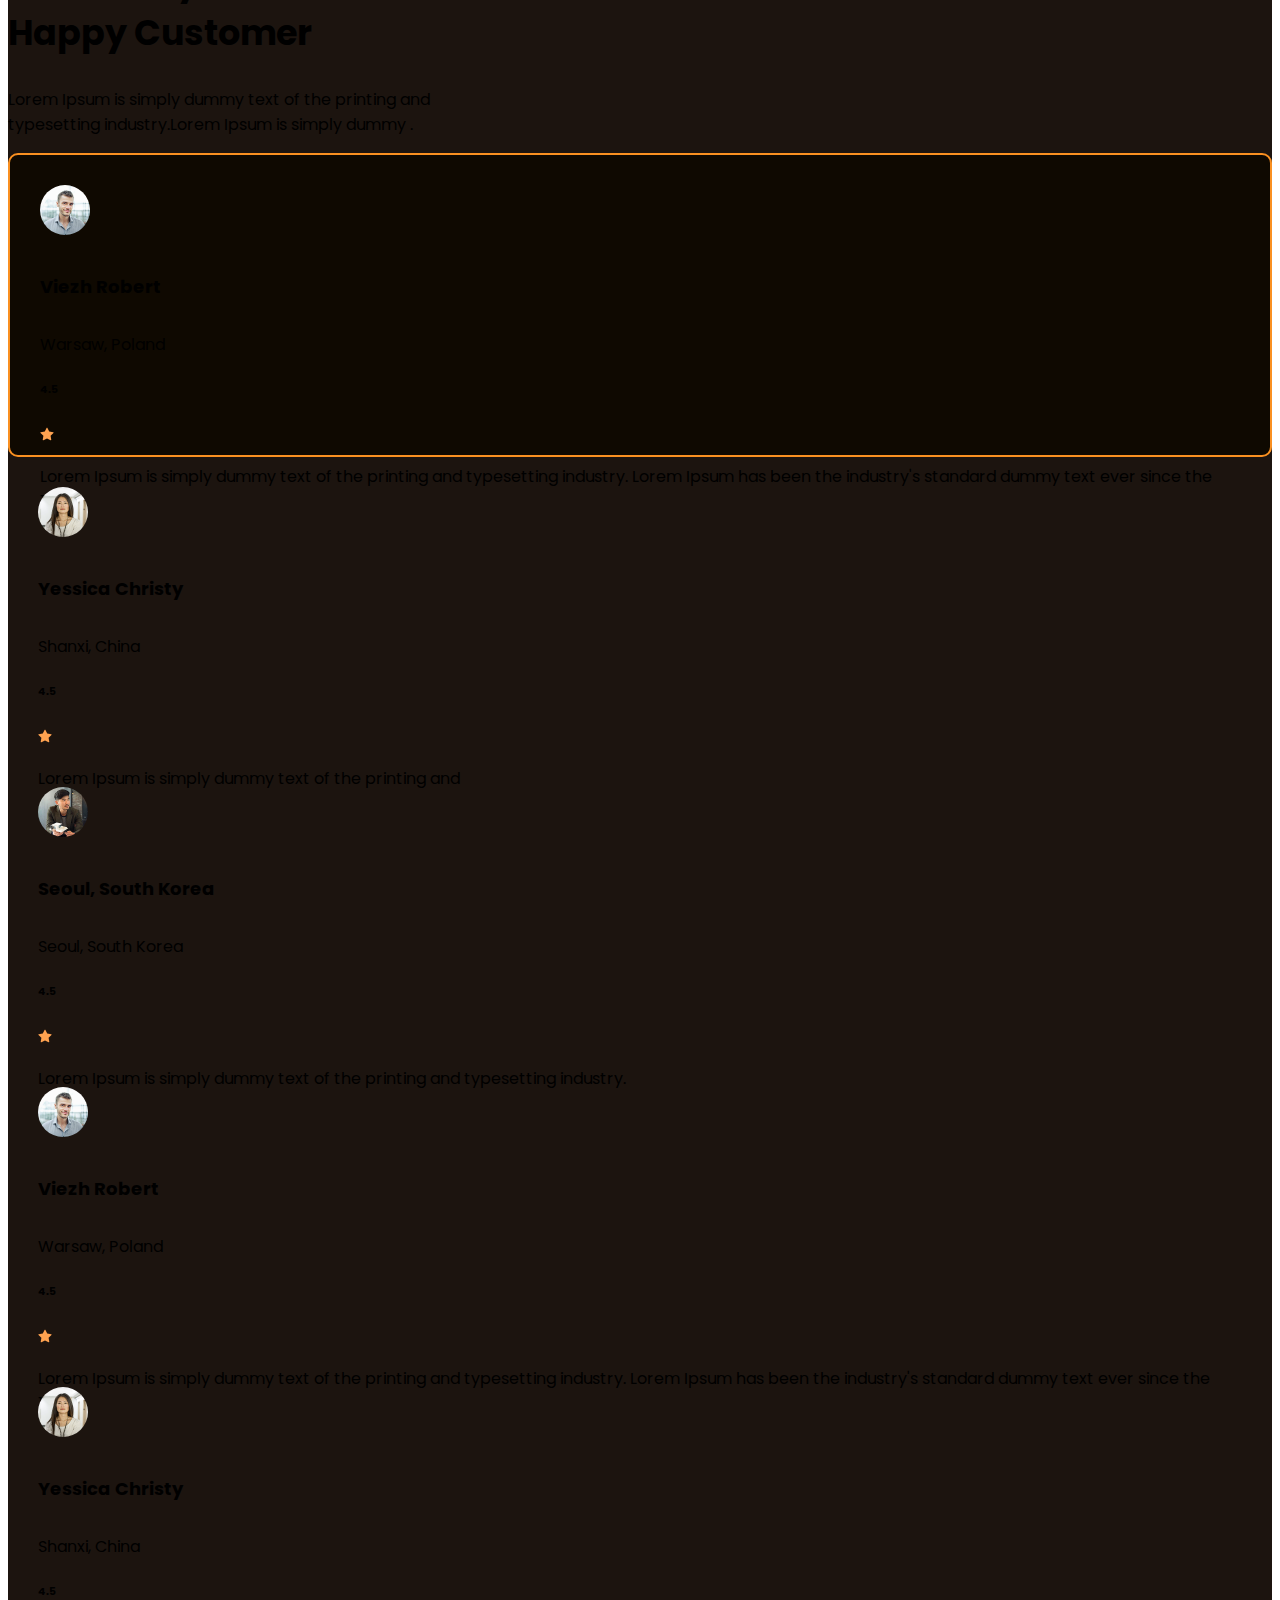
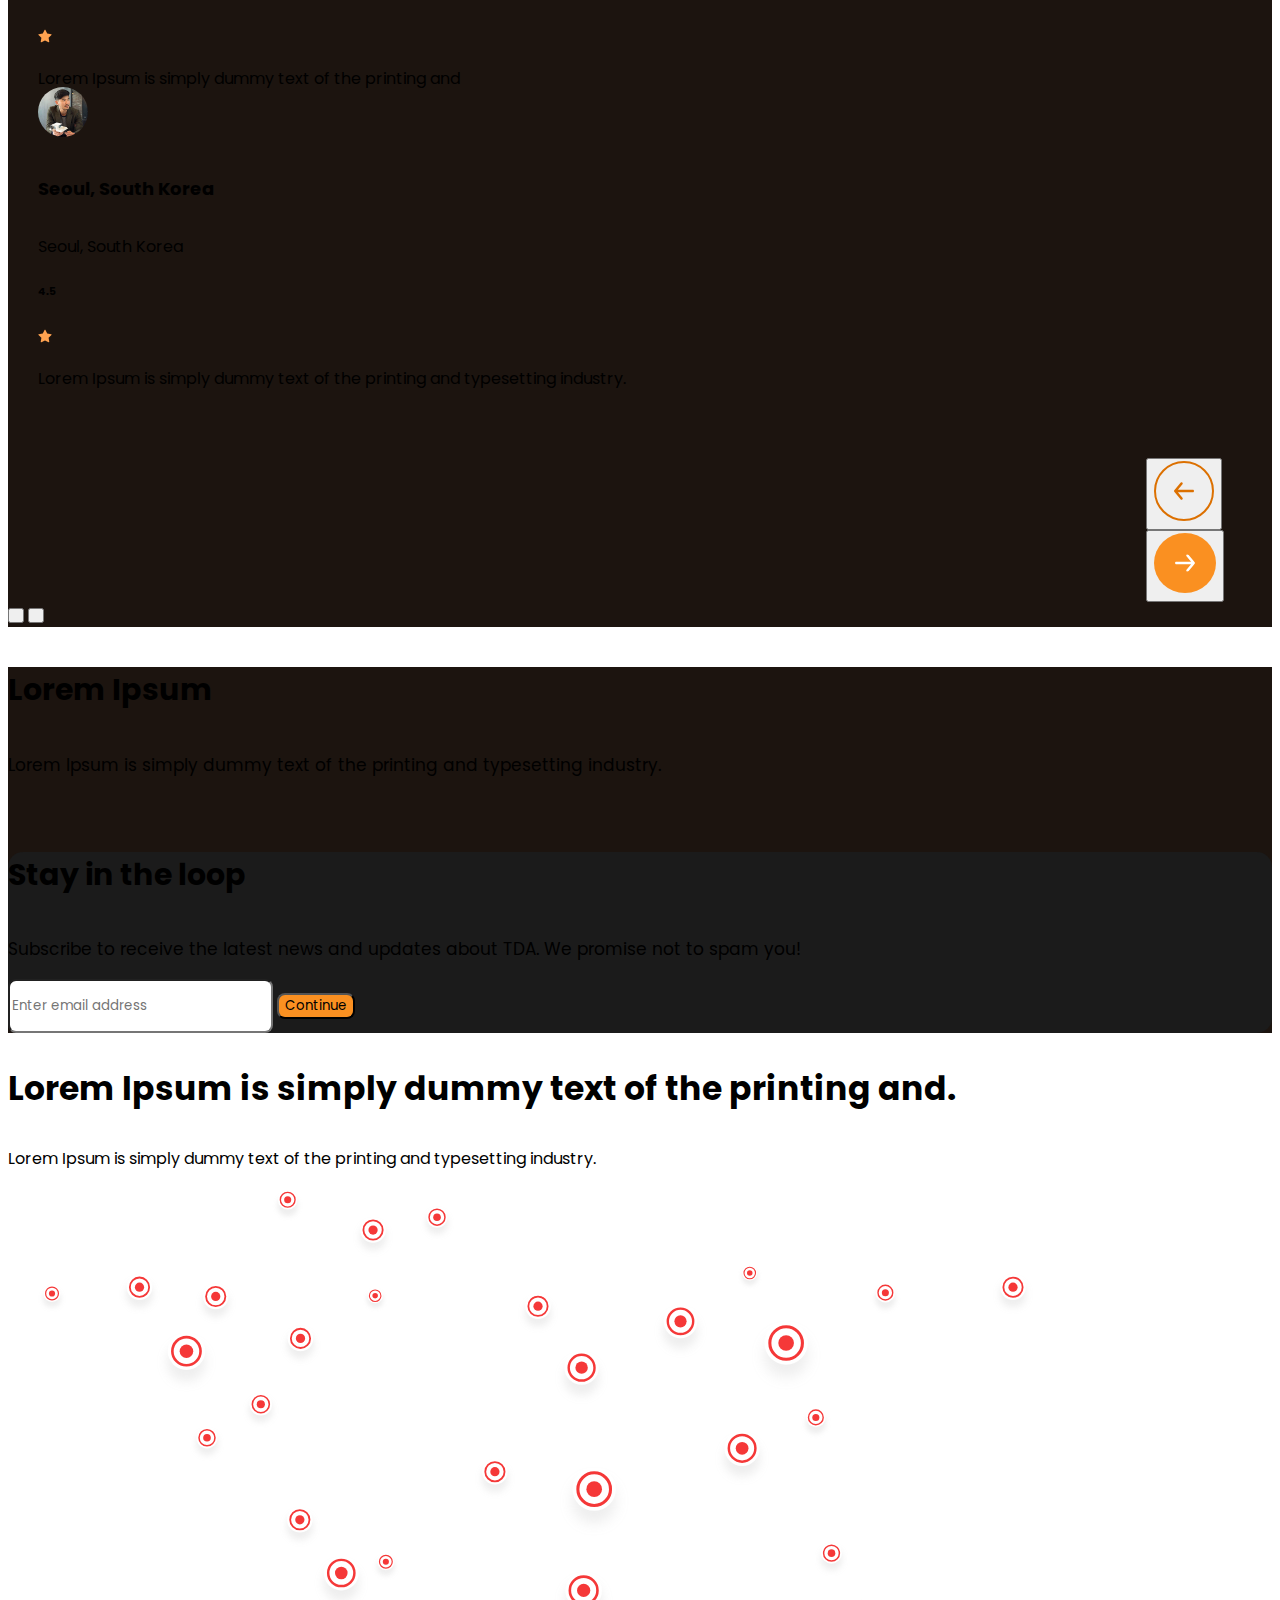
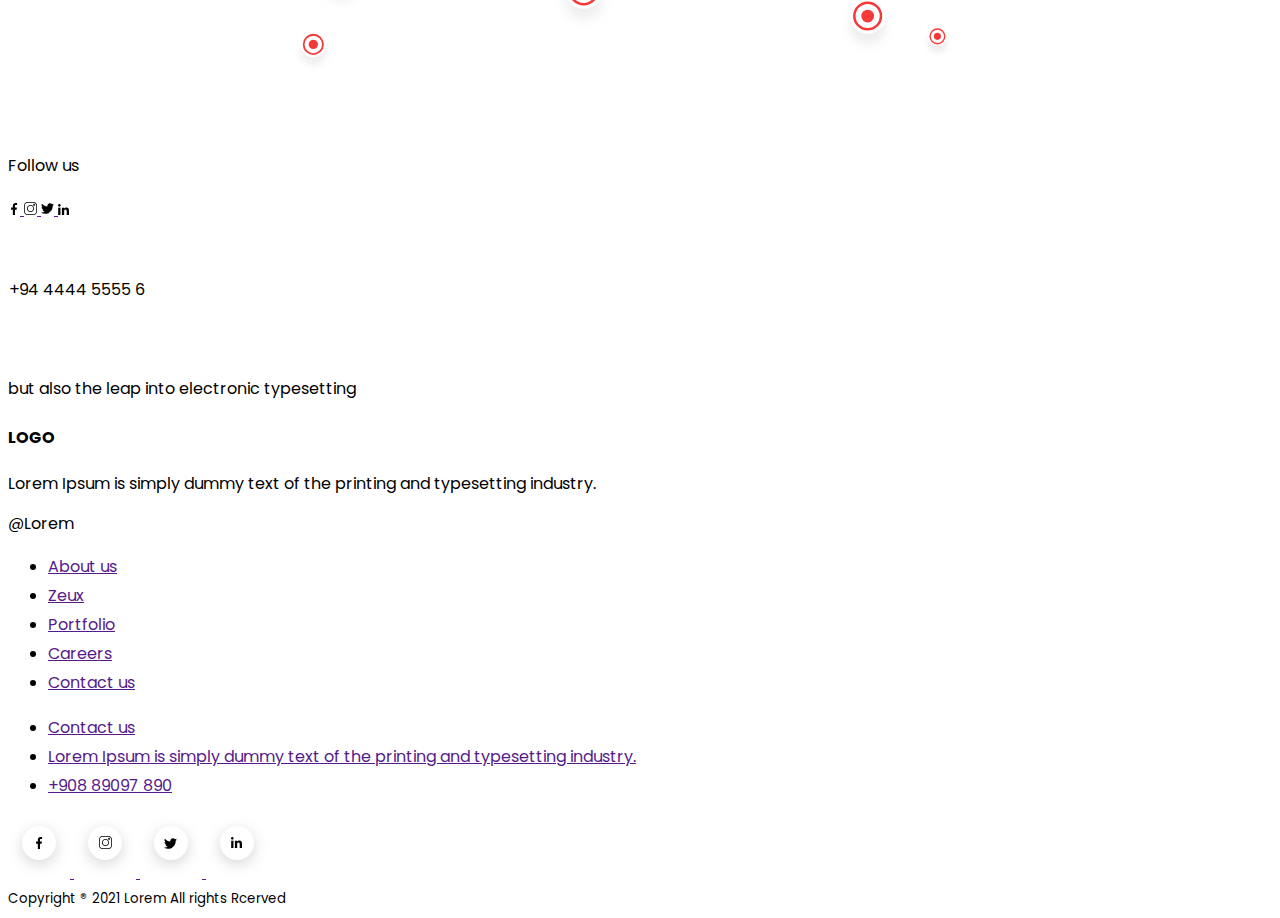
==== commit 78f89e25: "responsive" ====
--- a/index.html
+++ b/index.html
@@ -17,7 +17,7 @@
 
 <body>
     <!-- Navbar -->
-    <nav class="navbar navbar-expand-lg navbar-dark py-lg-3 bg-dark">
+    <nav class="navbar navbar-expand-lg navbar-dark py-3 bg-dark">
         <div class="container-fluid mx-lg-4">
             <a class="navbar-brand fw-bold text-white" href="#">LOGO</a>
             <button class="navbar-toggler" type="button" data-bs-toggle="collapse" data-bs-target="#navbarNav"
@@ -401,8 +401,8 @@
             </div>
         </div>
     </div>
-    <div class="row py-lg-4 text-center border-top">
-        <small class="fw-light pt-3">Copyright ® 2021 Lorem All rights Rcerved</small>
+    <div class="row py-lg-4 text-center border-top copyright">
+        <small class="fw-light">Copyright ® 2021 Lorem All rights Rcerved</small>
     </div>
     </footer>
 
--- a/assets/css/style.css
+++ b/assets/css/style.css
@@ -202,11 +202,12 @@
     /* NAVBAR */
     
     nav {
-        padding: 1vh 1vw;
+        padding: auto 1vw;
     }
 
     nav .btnPrimary {
-        margin-top: 3vh;
+        margin-top: 2vh;
+        padding: 2% auto;
     }
 
     .navbar-toggler {
@@ -229,8 +230,8 @@
     }
 
     .hero h1 {
-        line-height: 67px;
-        font-size: 44px;
+        line-height: 60px;
+        font-size: 45px;
         width: 100%;
     }
 
@@ -368,6 +369,7 @@
     
     footer {
         padding: 4vh 4vw;
+        padding-bottom: 0;
     }
 
     footer p {
@@ -378,11 +380,16 @@
     footer .socmed {
         margin-bottom: 3vh;
     }
+
+    footer .copyright {
+        padding: 3vh 0;
+    }
     
     /* Contact us */
     
     .contact-us {
         padding: 4vh 4vw;
+        padding-bottom: 0;
     }
 
     .contact-us h2 {
@@ -406,13 +413,17 @@
 
     .contact-us .socmed {
         margin: auto;
-        margin-bottom: 4vh;
+        margin-bottom: 3vh;
+    }
+
+    .contact-us .socmed a {
+        
     }
     
     .contact-us .phone {
         border-left: none;
         border-right: none;
-        margin-bottom: 4vh;
+        margin-bottom: 3vh;
     }
     
     .contact-us .location {
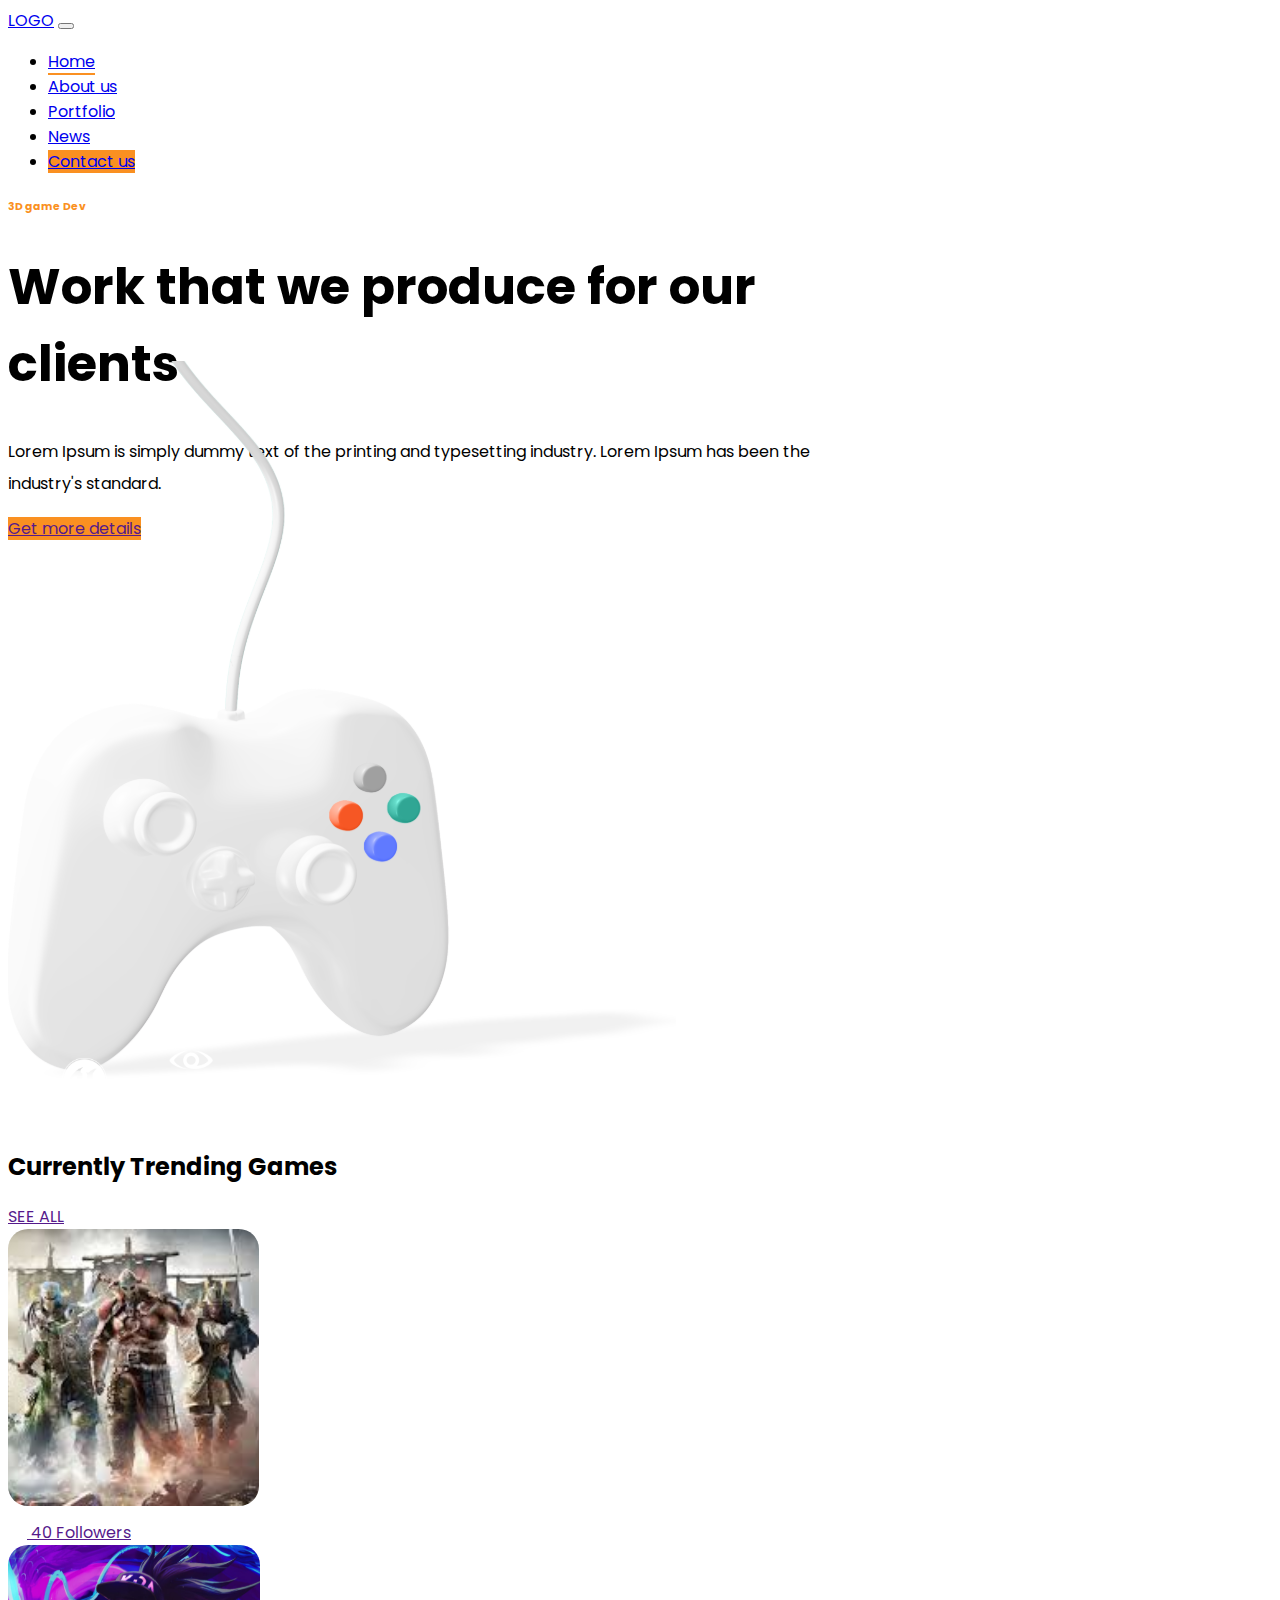
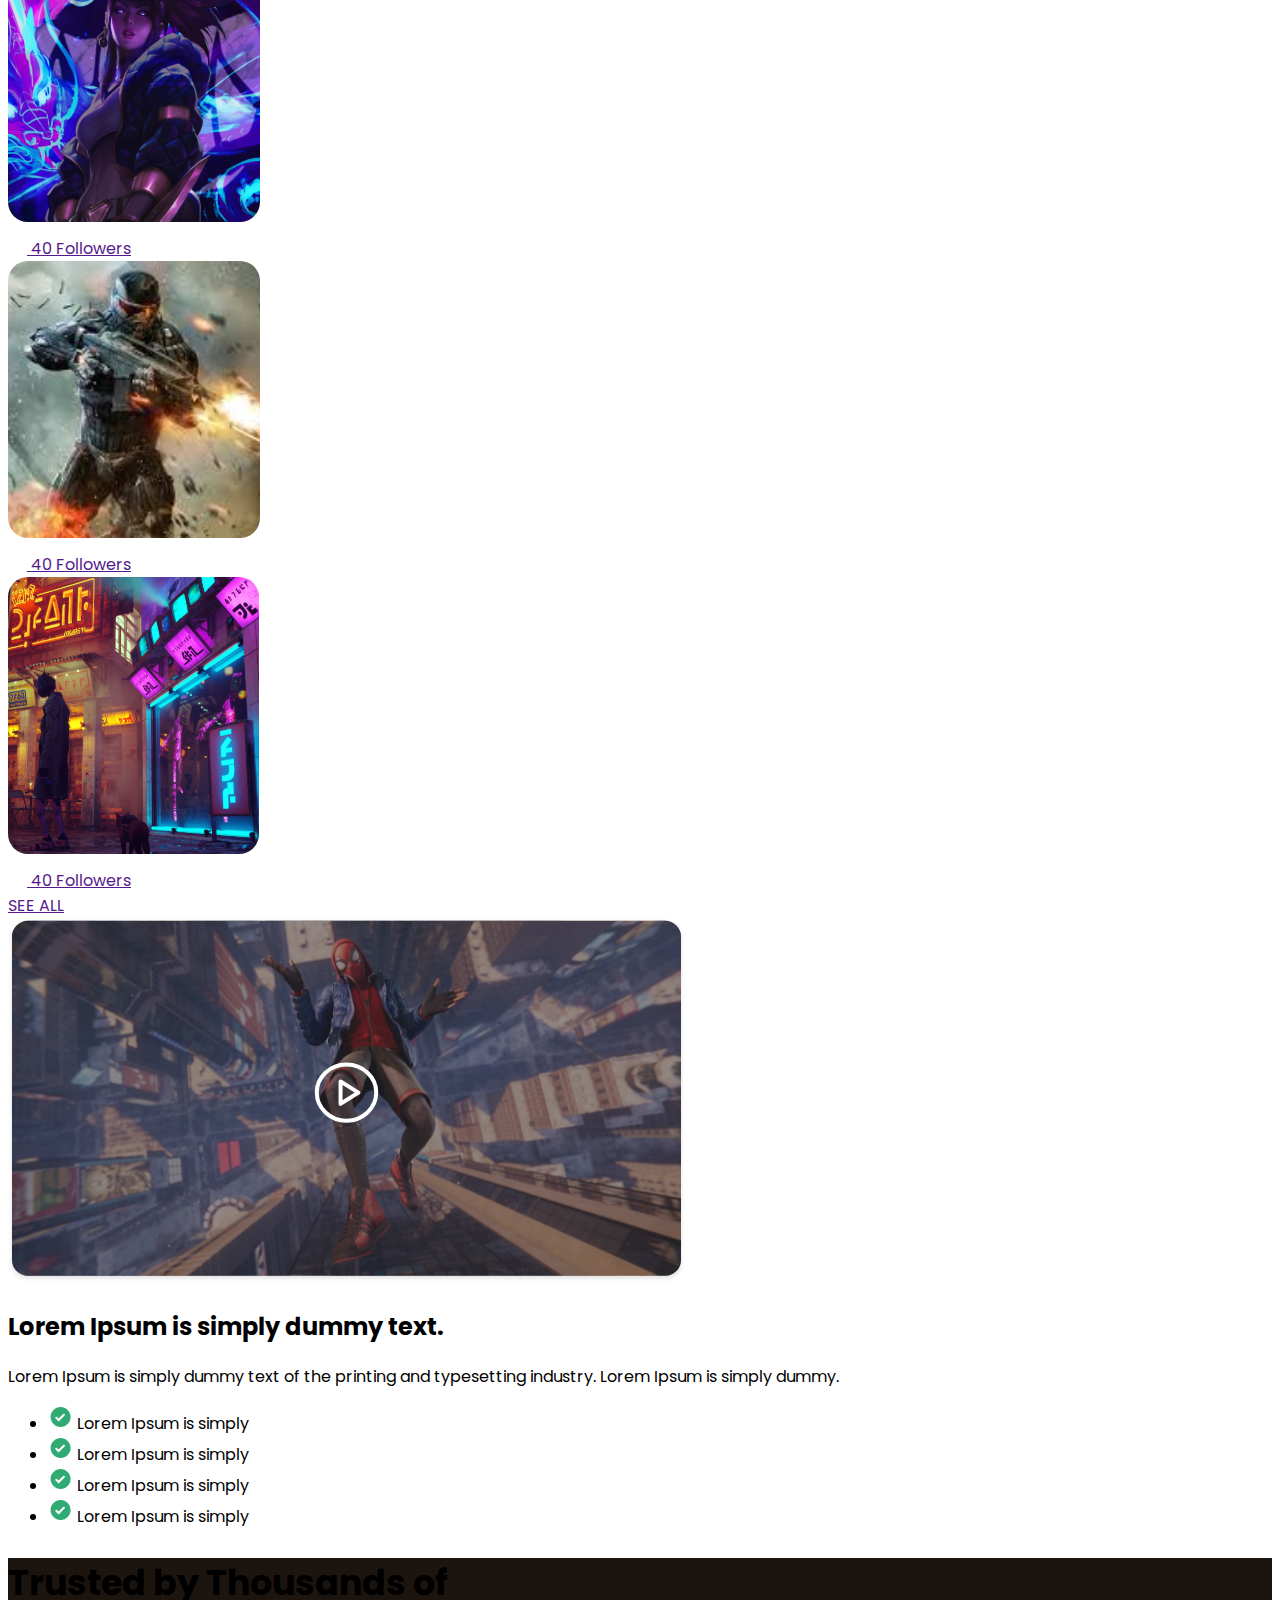
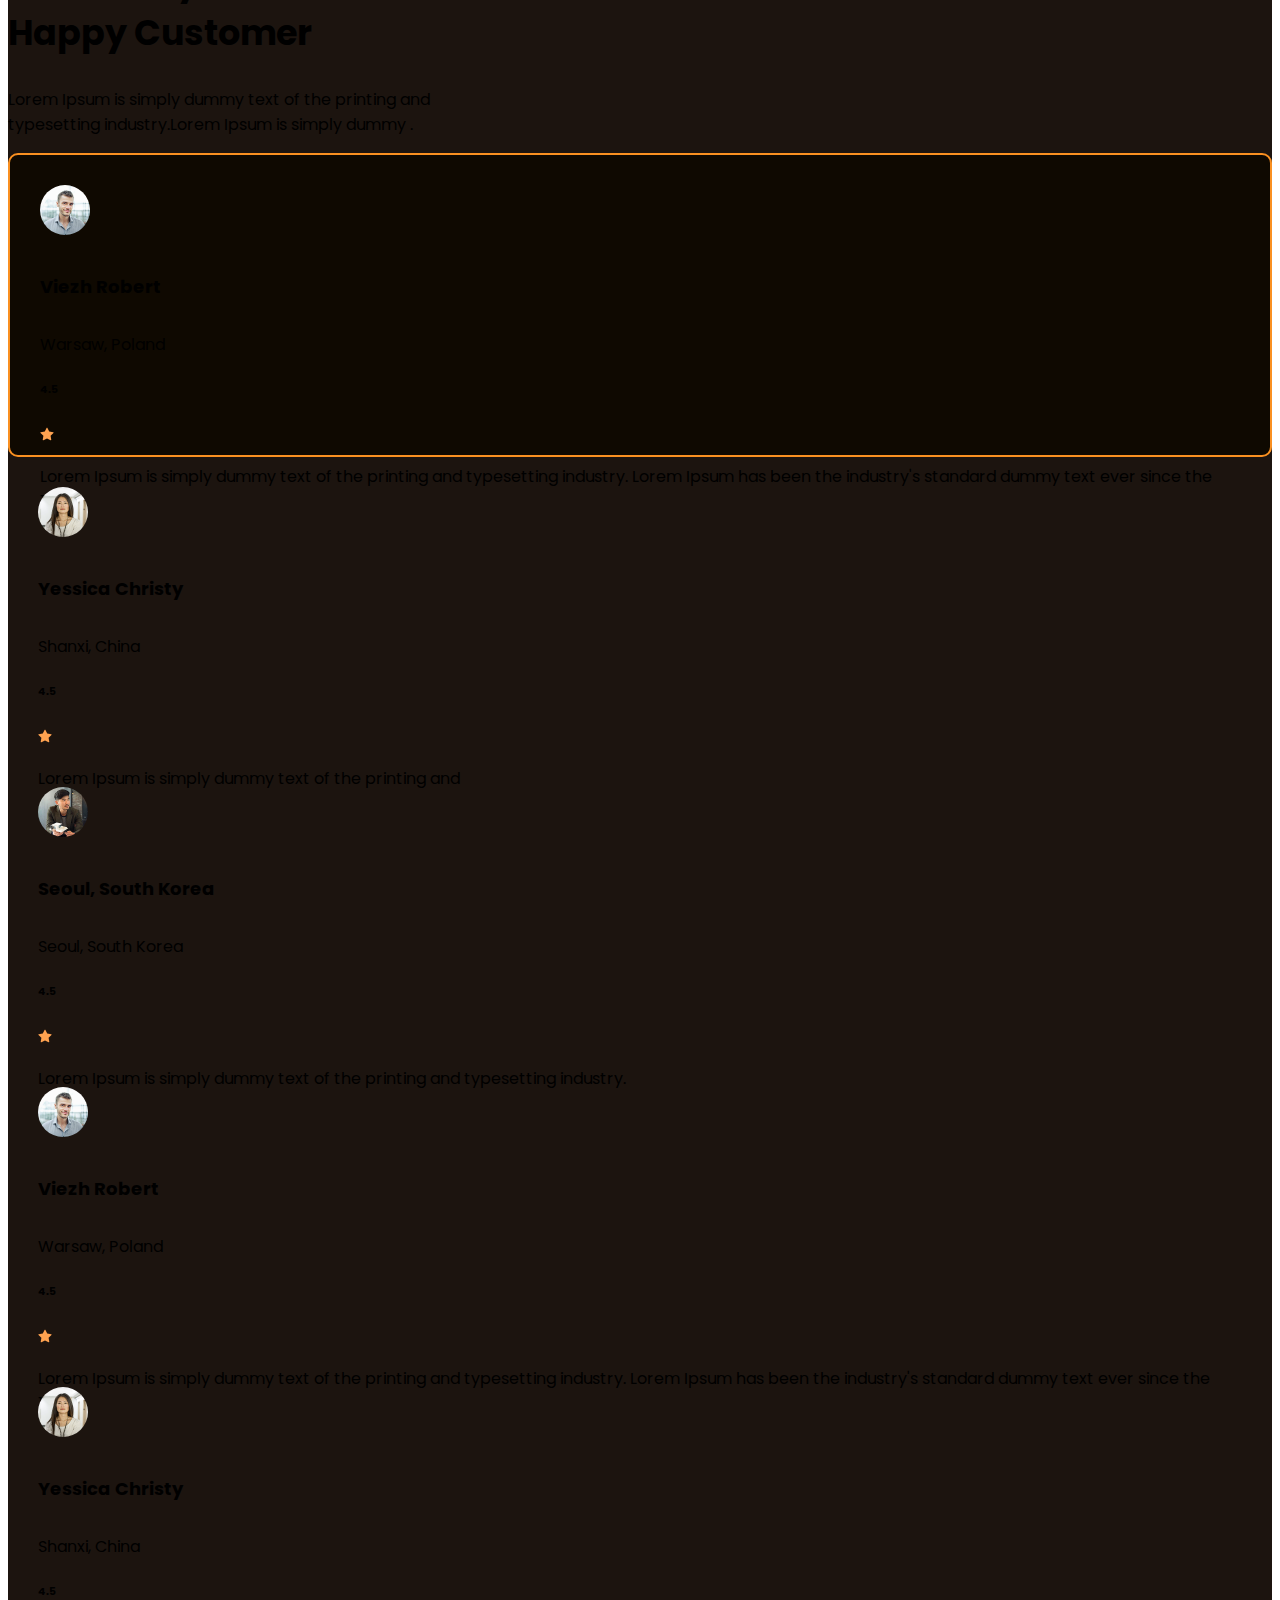
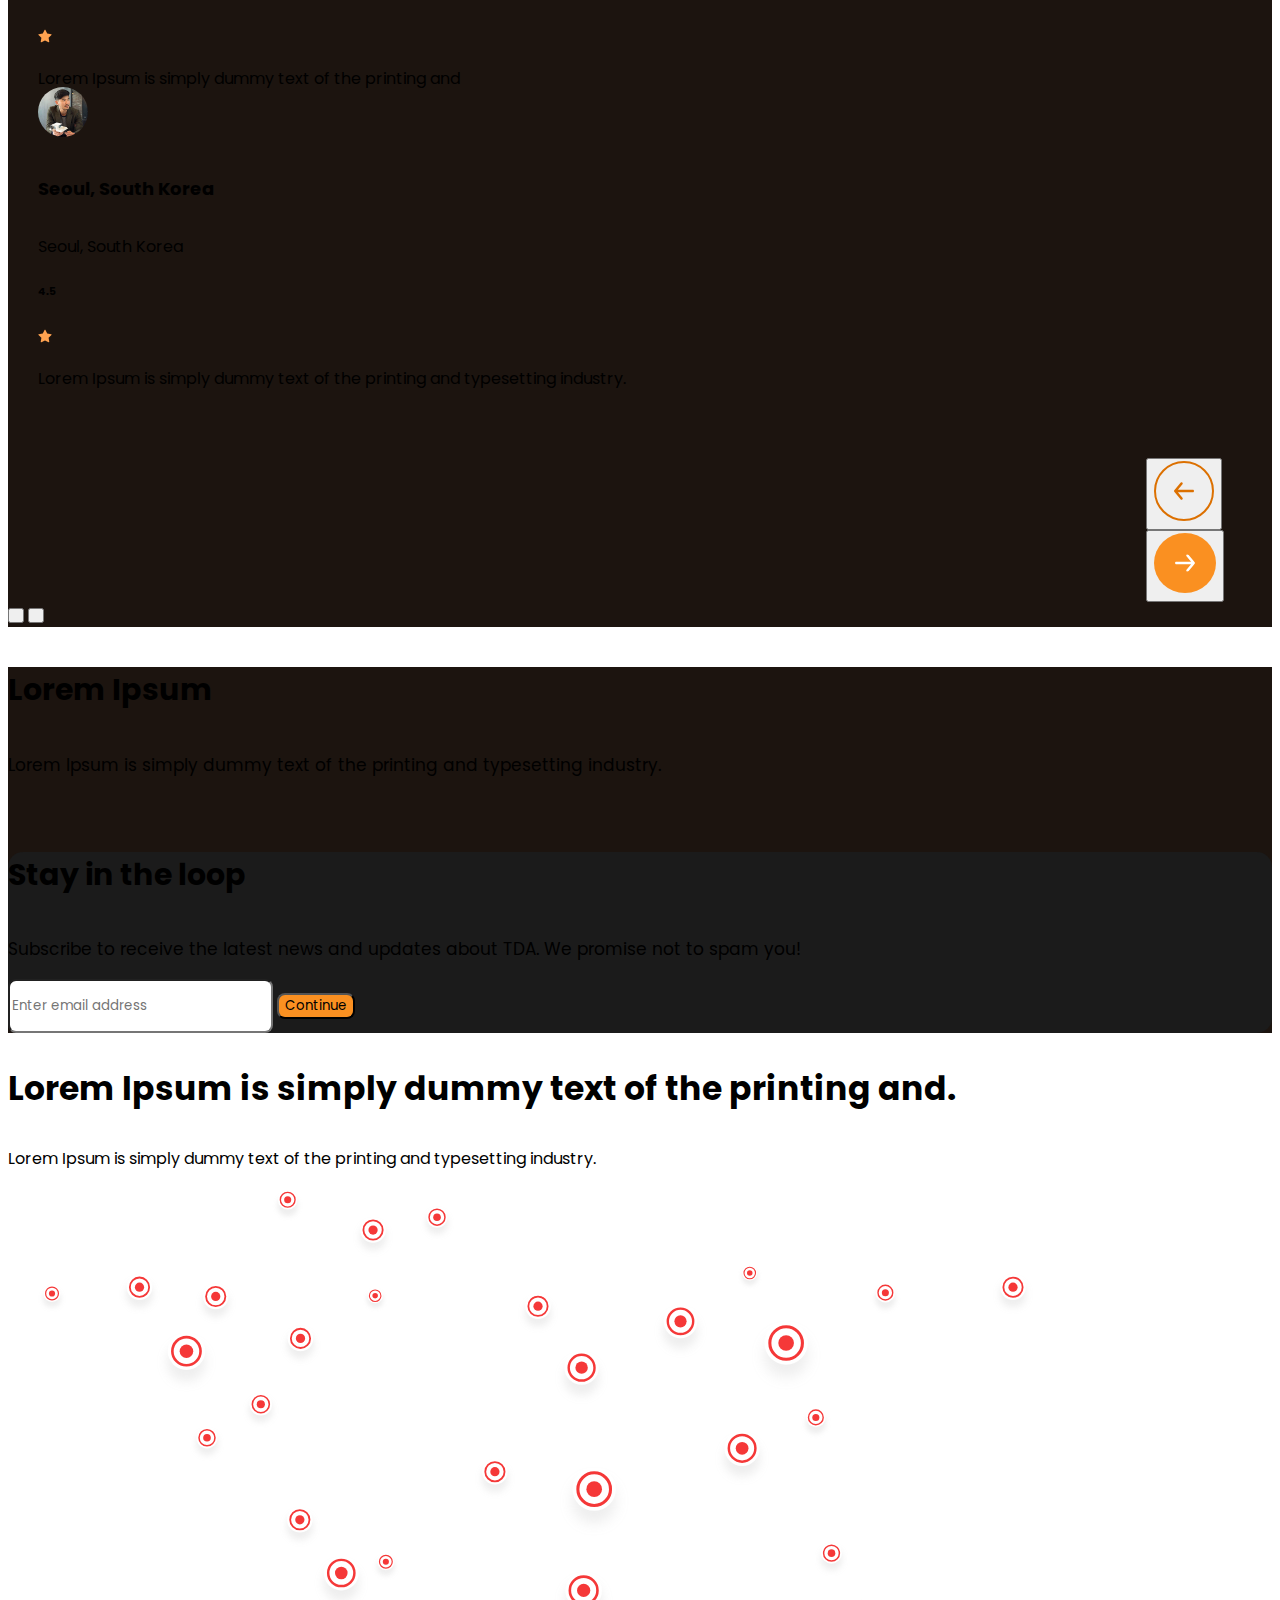
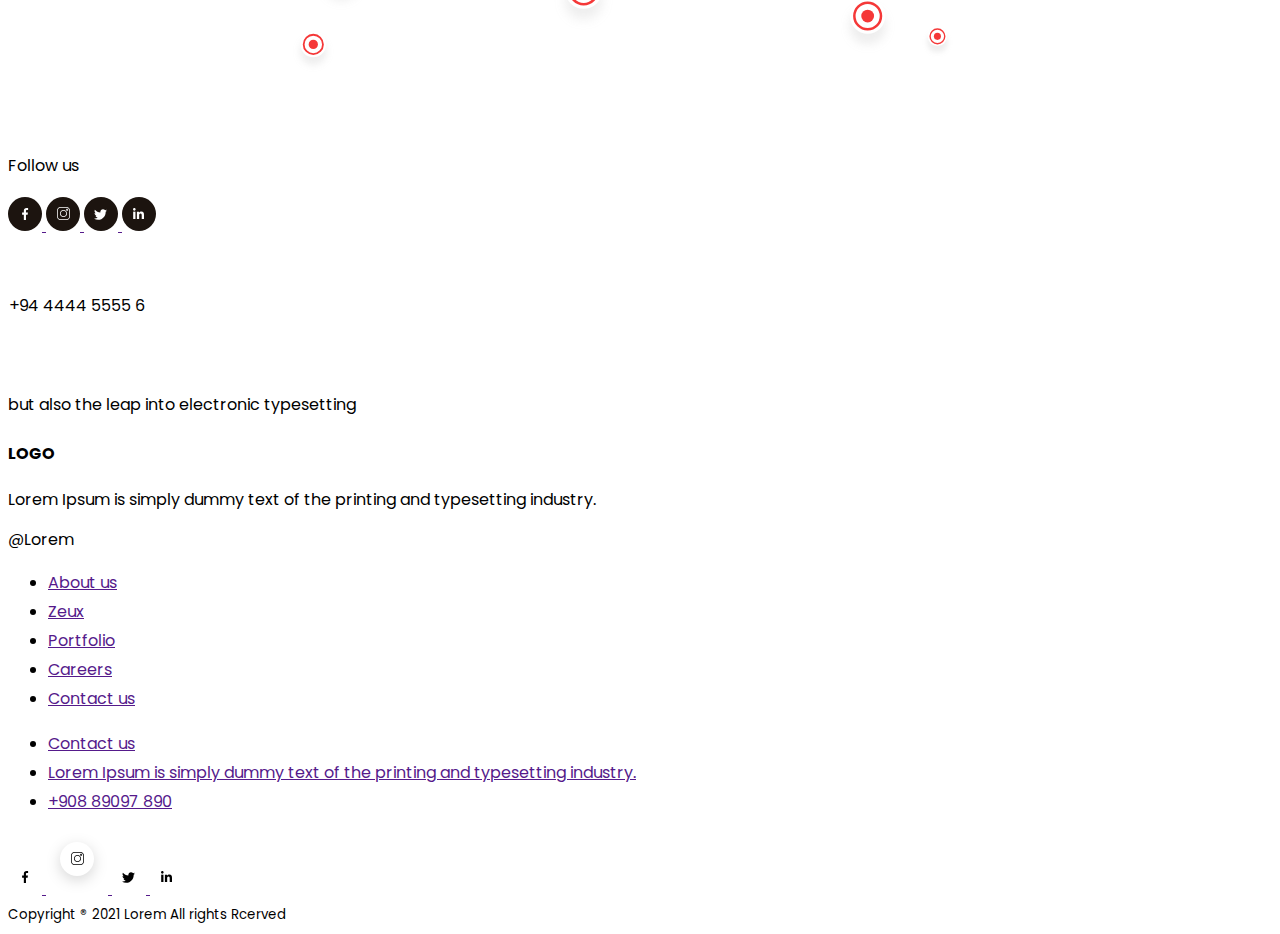
==== commit 9ab4afb2: "responsive" ====
--- a/index.html
+++ b/index.html
@@ -312,7 +312,7 @@
             <!-- Social media -->
             <div class="col-lg-4">
                 <p>Follow us</p>
-                <div class="socmed">
+                <div class="d-flex gap-3 justify-content-center socmed">
                     <a href="" class="text-decoration-none">
                         <img src="assets/icon/facebook-dark.svg" alt="facebook">
                     </a>
@@ -336,8 +336,10 @@
             </div>
             <!-- Location -->
             <div class="col-lg-4 px-lg-5">
-                <img src="assets/icon/gps.svg" alt="location" class="me-lg-3 location">
-                <p>but also the leap into electronic typesetting</p> 
+                <div class="d-flex justify-content-center my-lg-auto text-lg-start">
+                    <img src="assets/icon/gps.svg" alt="location" class="me-lg-3 location">
+                    <p>but also the leap into electronic typesetting</p> 
+                </div>
             </div>
         </div>
     </section>
@@ -384,7 +386,7 @@
                 </ul>
             </div>
             <div class="col mt-auto pb-lg-3">
-                <div class="d-flex socmed px-0">
+                <div class="d-flex gap-3 socmed px-0">
                     <a href="" class="text-decoration-none">
                         <img src="assets/icon/facebook.svg" alt="facebook">
                     </a>
--- a/assets/css/style.css
+++ b/assets/css/style.css
@@ -415,10 +415,6 @@
         margin: auto;
         margin-bottom: 3vh;
     }
-
-    .contact-us .socmed a {
-        
-    }
     
     .contact-us .phone {
         border-left: none;
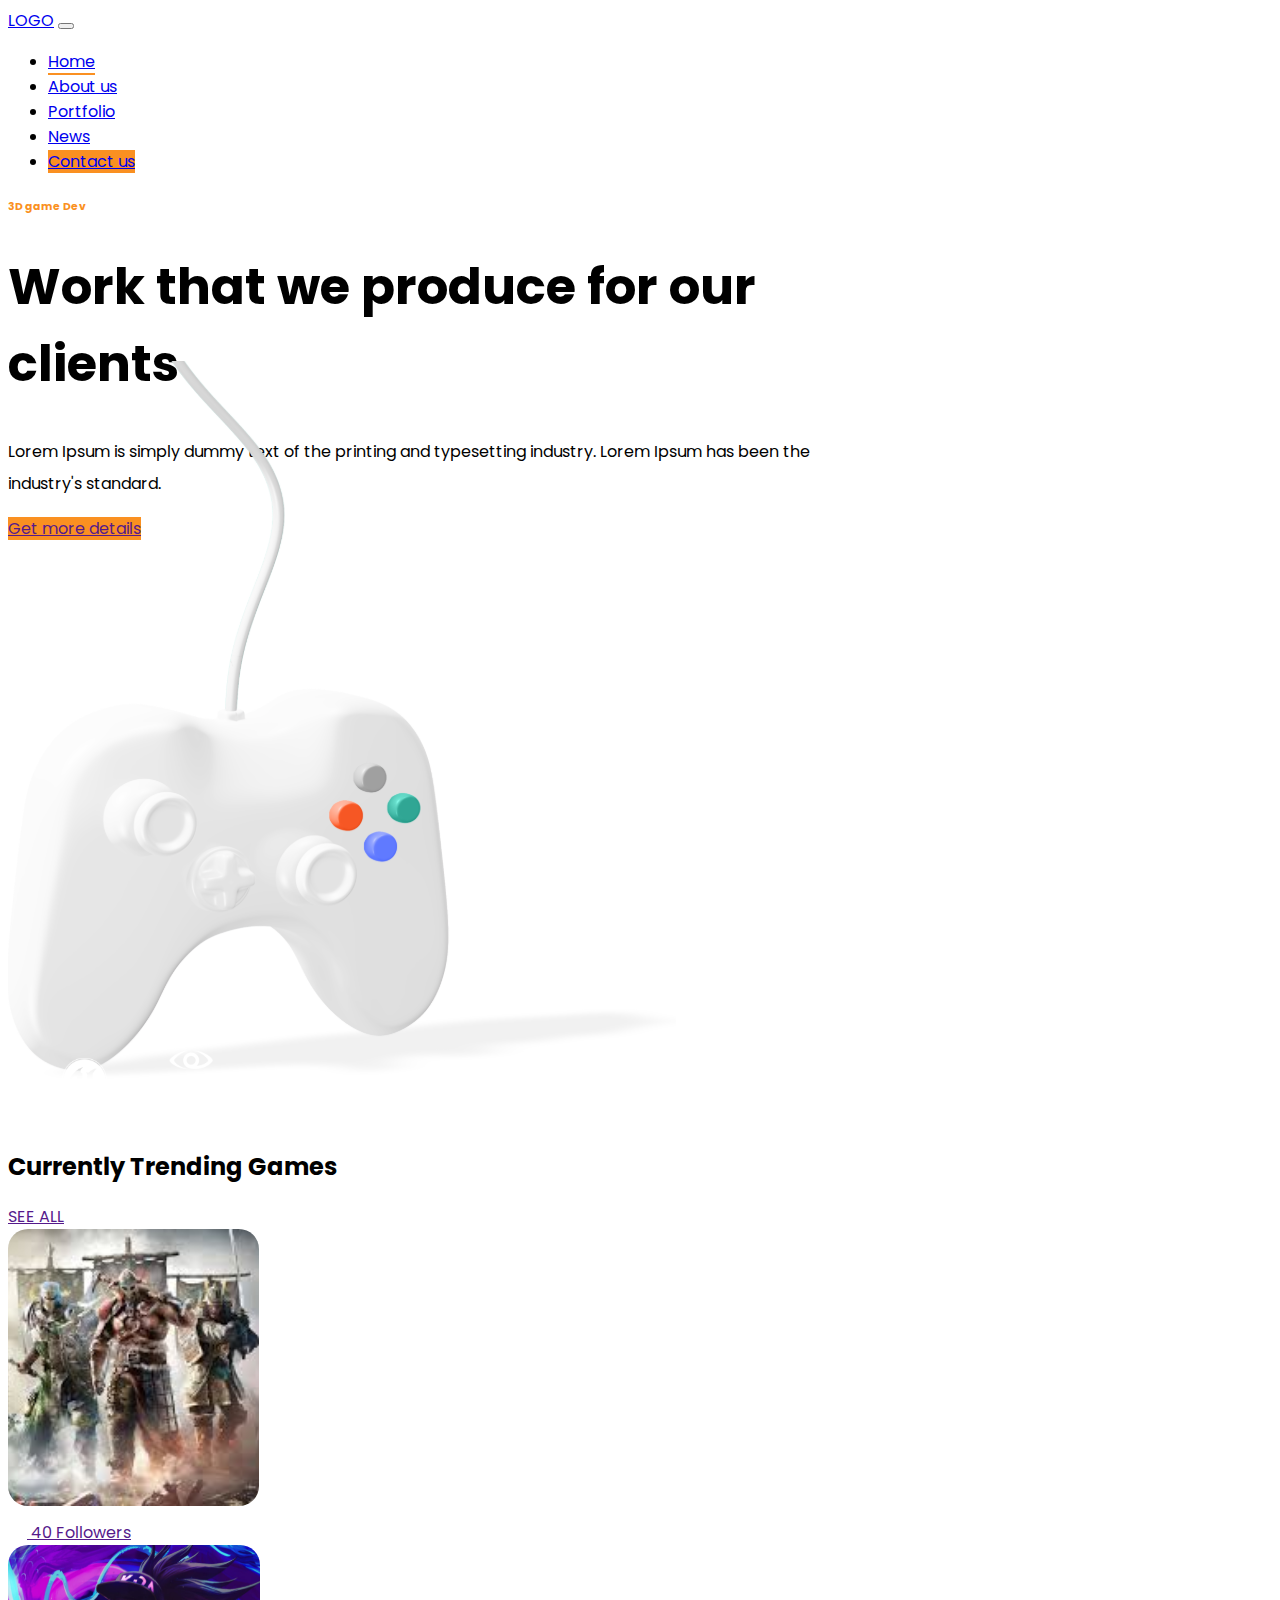
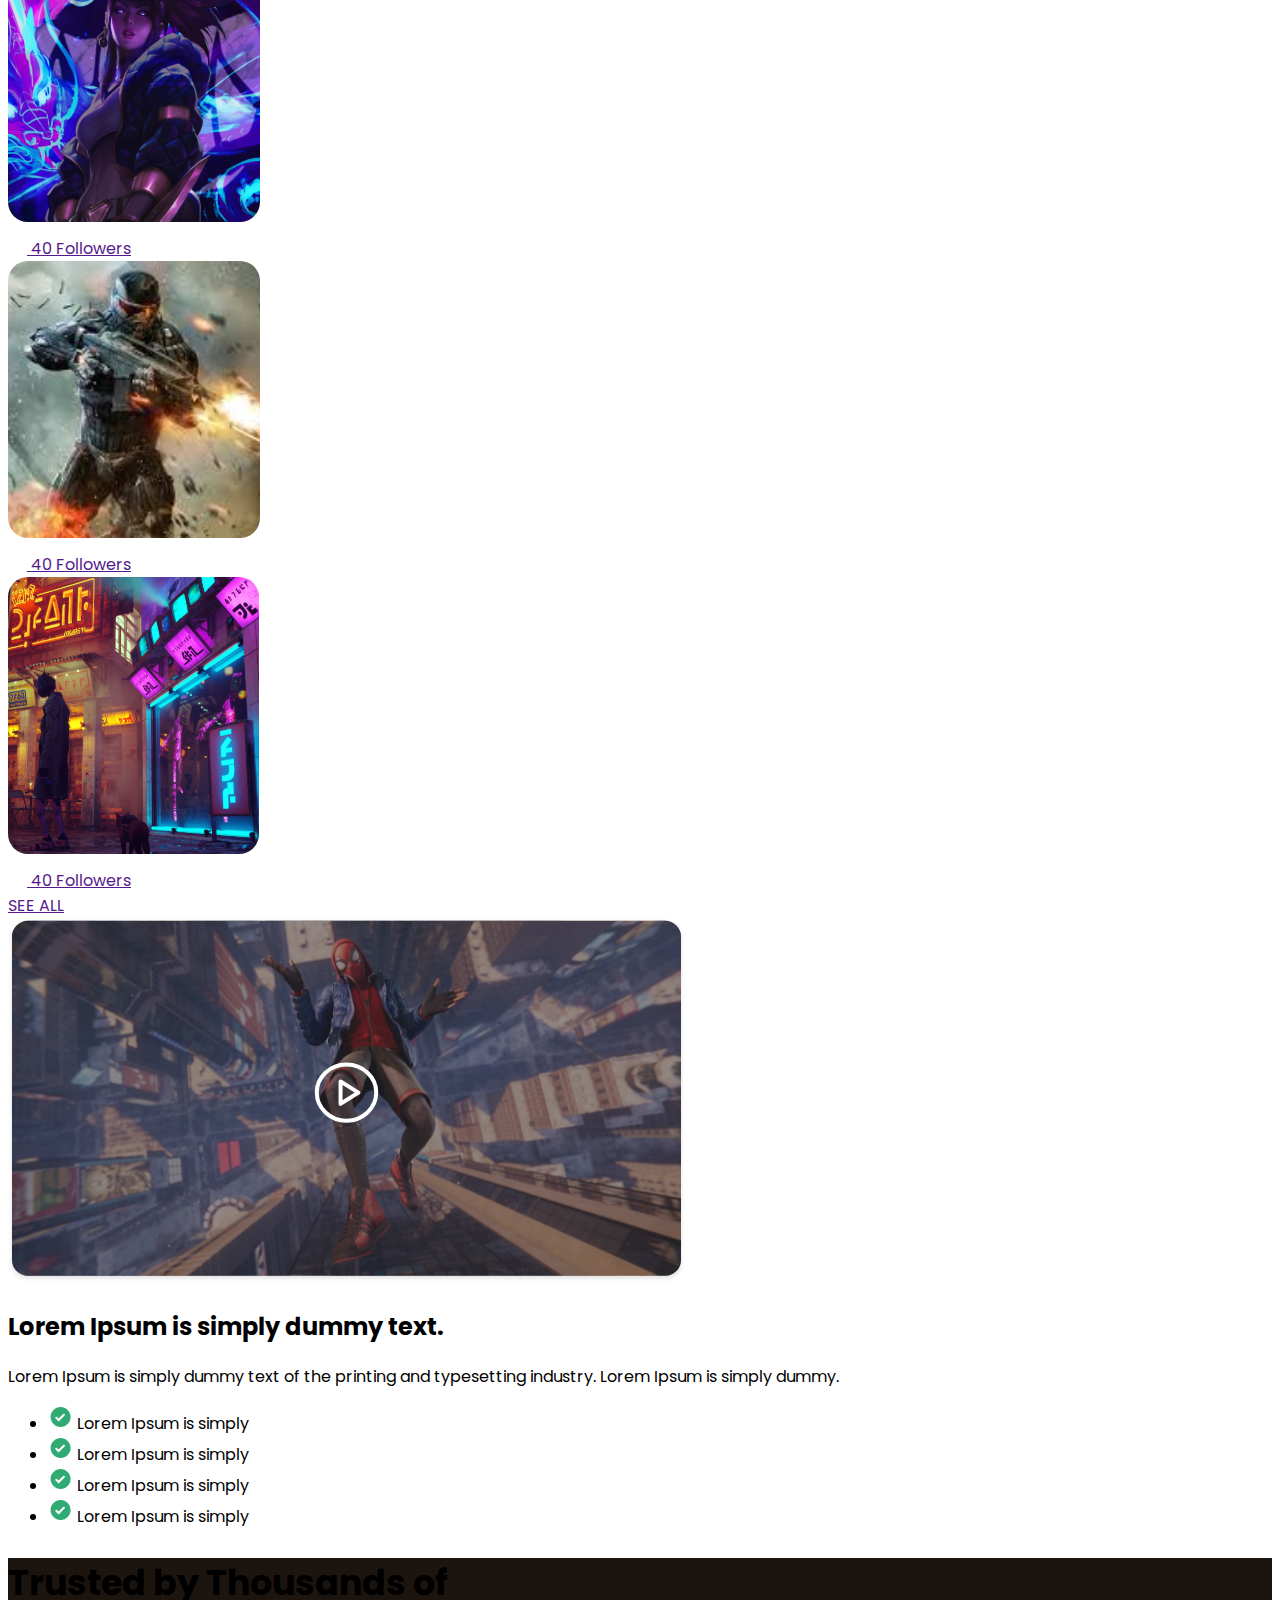
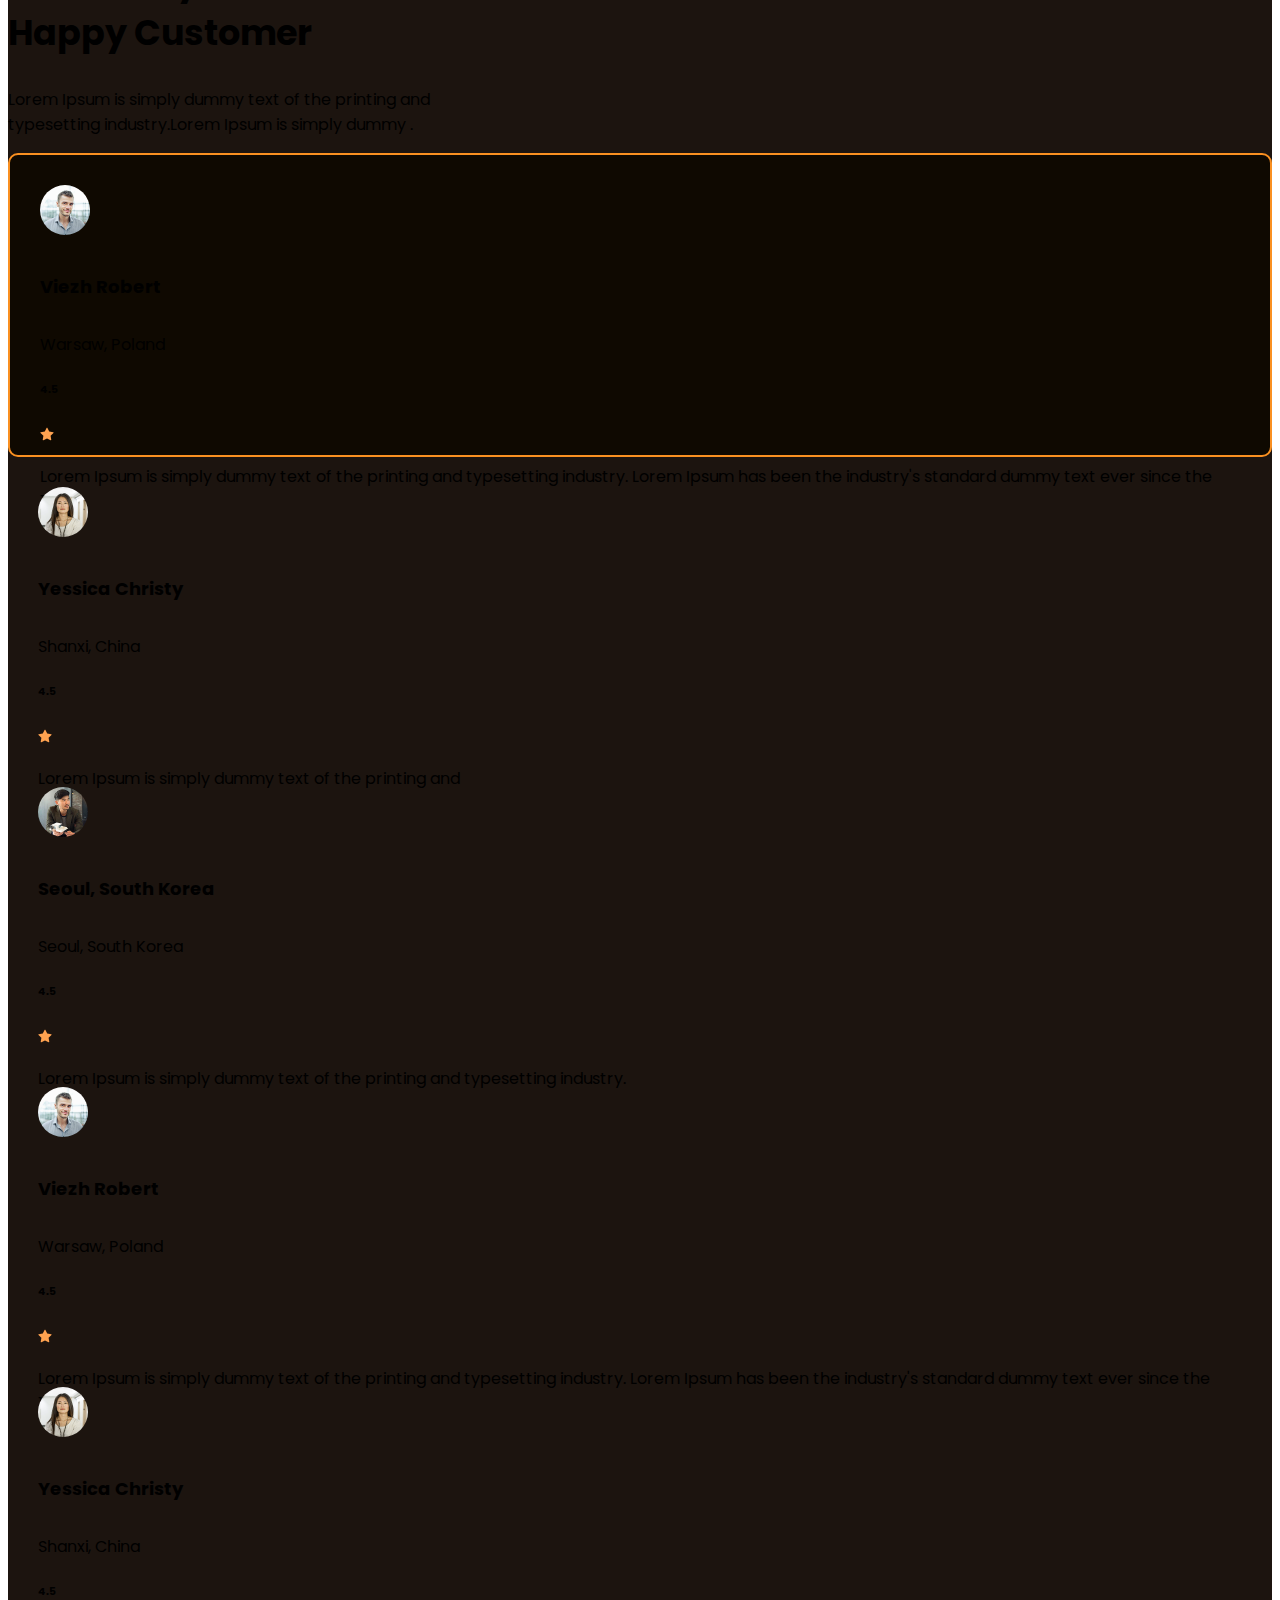
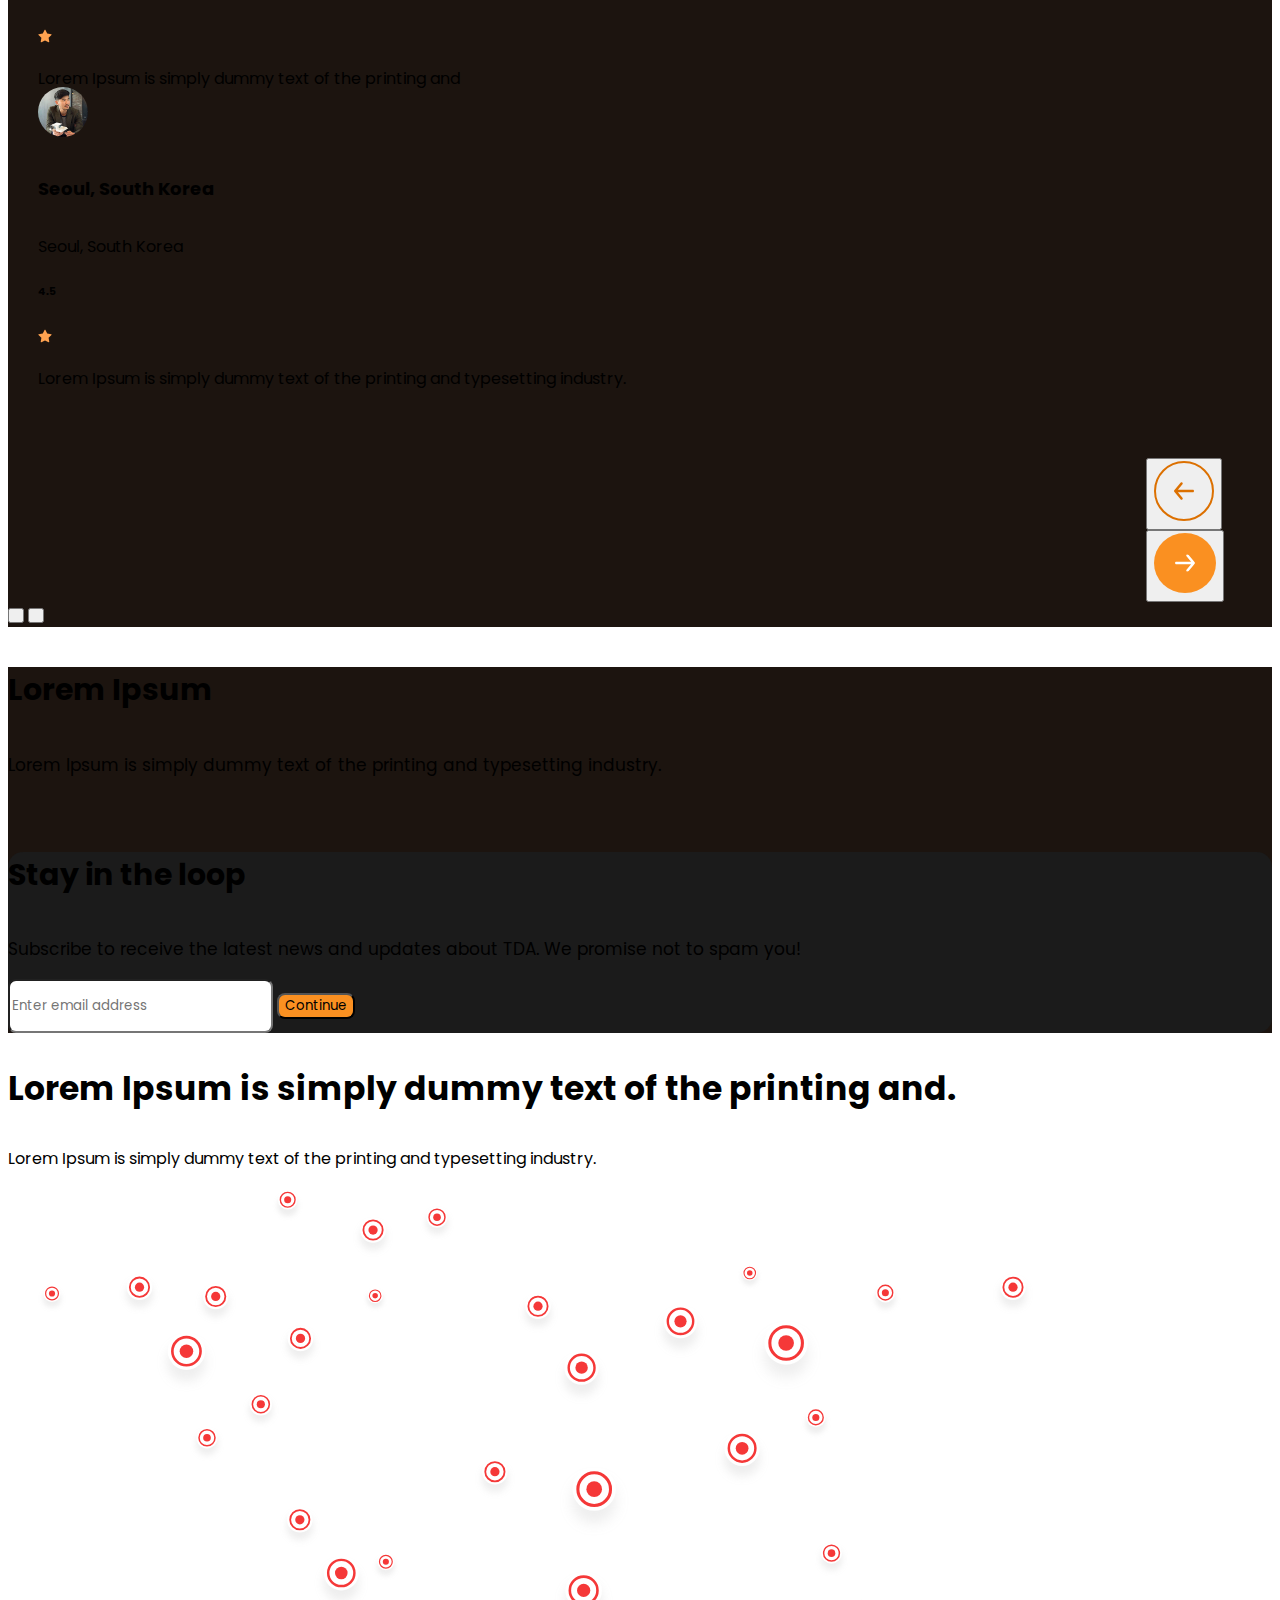
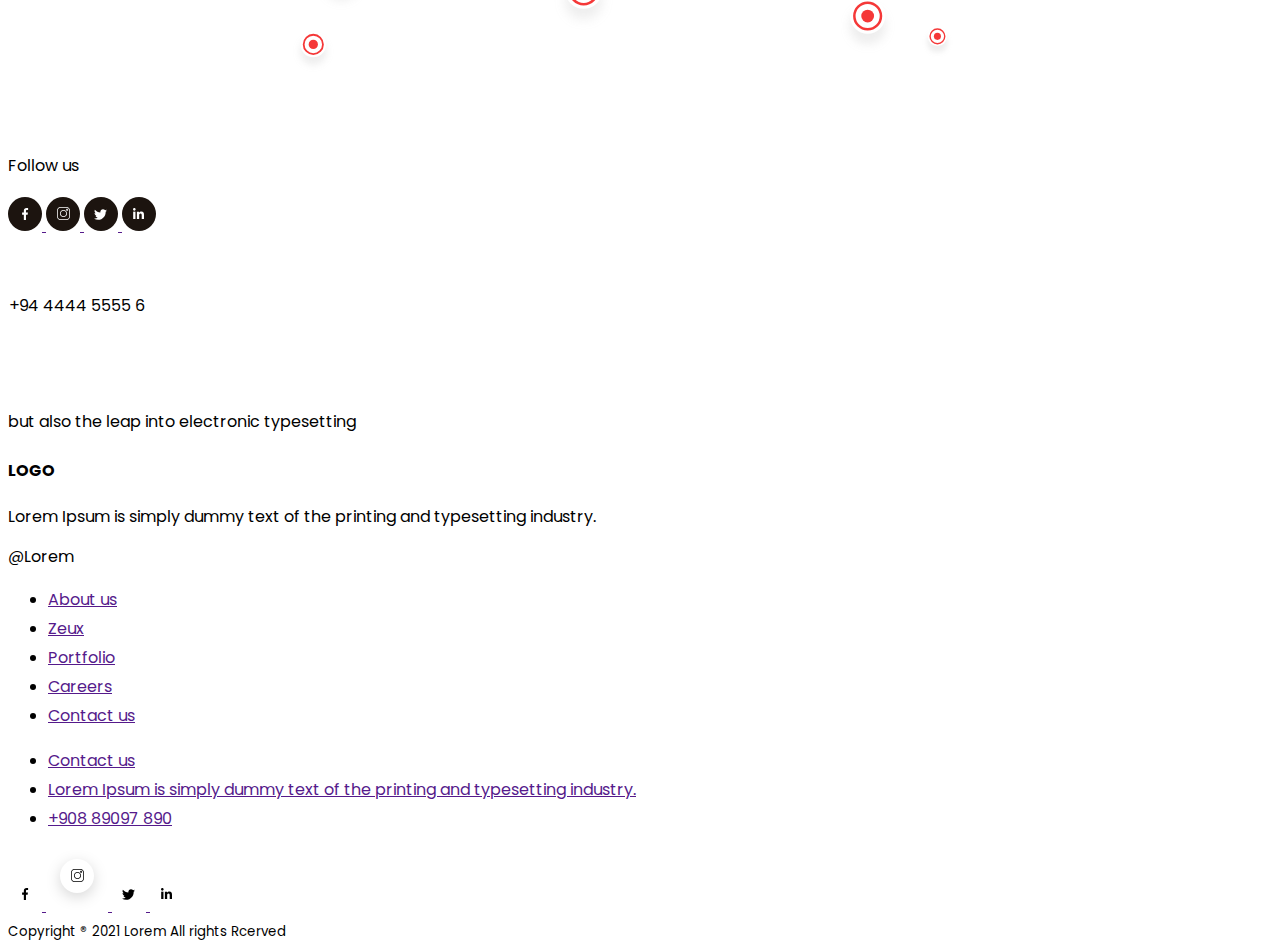
==== commit a4daf49e: "responsive" ====
--- a/index.html
+++ b/index.html
@@ -1,20 +1,16 @@
 <!DOCTYPE html>
 <html lang="en">
-
 <head>
     <meta charset="UTF-8">
     <meta http-equiv="X-UA-Compatible" content="IE=edge">
     <meta name="viewport" content="width=device-width, initial-scale=1.0">
     <link rel="preconnect" href="https://fonts.googleapis.com">
     <link rel="preconnect" href="https://fonts.gstatic.com" crossorigin>
-    <link href="https://fonts.googleapis.com/css2?family=Poppins:wght@300;400;500;600;700&display=swap"
-        rel="stylesheet">
-    <link href="https://cdn.jsdelivr.net/npm/bootstrap@5.0.2/dist/css/bootstrap.min.css" rel="stylesheet"
-        integrity="sha384-EVSTQN3/azprG1Anm3QDgpJLIm9Nao0Yz1ztcQTwFspd3yD65VohhpuuCOmLASjC" crossorigin="anonymous">
-    <link rel="stylesheet" href="assets/css/style.css">
+    <link href="https://fonts.googleapis.com/css2?family=Poppins:wght@300;400;500;600;700&display=swap" rel="stylesheet">
+    <link href="https://cdn.jsdelivr.net/npm/bootstrap@5.0.2/dist/css/bootstrap.min.css" rel="stylesheet" integrity="sha384-EVSTQN3/azprG1Anm3QDgpJLIm9Nao0Yz1ztcQTwFspd3yD65VohhpuuCOmLASjC" crossorigin="anonymous">
+    <link rel="stylesheet" href="assets/css/style.css"> 
     <title>Document</title>
 </head>
-
 <body>
     <!-- Navbar -->
     <nav class="navbar navbar-expand-lg navbar-dark py-3 bg-dark">
@@ -307,12 +303,12 @@
     <section class="px-lg-5 py-lg-5 bg-dark text-white text-center contact-us">
         <h2>Lorem Ipsum is simply dummy text of the printing and.</h2>
         <p>Lorem Ipsum is simply dummy text of the printing and typesetting industry. </p>
-        <img src="assets/img/Huge Global.svg" alt="" class="my-lg-5 py-lg-3 global">
-        <div class="row mx-auto mt-lg-5 align-items-center">
+        <img src="assets/img/Huge Global.svg" alt="" class="my-lg-5 global">
+        <div class="row mx-auto mt-lg-4 align-items-center">
             <!-- Social media -->
             <div class="col-lg-4">
                 <p>Follow us</p>
-                <div class="d-flex gap-3 justify-content-center socmed">
+                <div class="d-flex gap-3 justify-content-center flex-row socmed">
                     <a href="" class="text-decoration-none">
                         <img src="assets/icon/facebook-dark.svg" alt="facebook">
                     </a>
@@ -408,10 +404,9 @@
     </div>
     </footer>
 
-
     <script src="https://cdn.jsdelivr.net/npm/bootstrap@5.0.2/dist/js/bootstrap.bundle.min.js"
         integrity="sha384-MrcW6ZMFYlzcLA8Nl+NtUVF0sA7MsXsP1UyJoMp4YLEuNSfAP+JcXn/tWtIaxVXM"
-        crossorigin="anonymous"></script>
+        crossorigin="anonymous">
+    </script>
 </body>
-
 </html>--- a/assets/css/style.css
+++ b/assets/css/style.css
@@ -187,7 +187,7 @@
 }
 
 .contact-us .phone {
-    min-height: 100px;
+    min-height: 13vh;
     border-left: 1px solid white;
     border-right: 1px solid white;
     width: 100%;
@@ -195,7 +195,7 @@
 
 
 
-/* Responsive */
+/* Moile Responsive */
 
 @media (min-width: 320px) and (max-width: 600px) {
     
@@ -378,7 +378,7 @@
     }
 
     footer .socmed {
-        margin-bottom: 3vh;
+        margin: 3vh 0;
     }
 
     footer .copyright {
@@ -413,17 +413,21 @@
 
     .contact-us .socmed {
         margin: auto;
-        margin-bottom: 3vh;
+        margin-bottom: 5vh;
     }
     
     .contact-us .phone {
         border-left: none;
         border-right: none;
-        margin-bottom: 3vh;
+        margin-bottom: 2vh;
     }
     
     .contact-us .location {
         margin-bottom: 2vh;
+        width: 30px;
+        height: 30px;
+        margin-left: auto;
+        margin-right: auto;
     }
 
     .contact-us .d-flex {
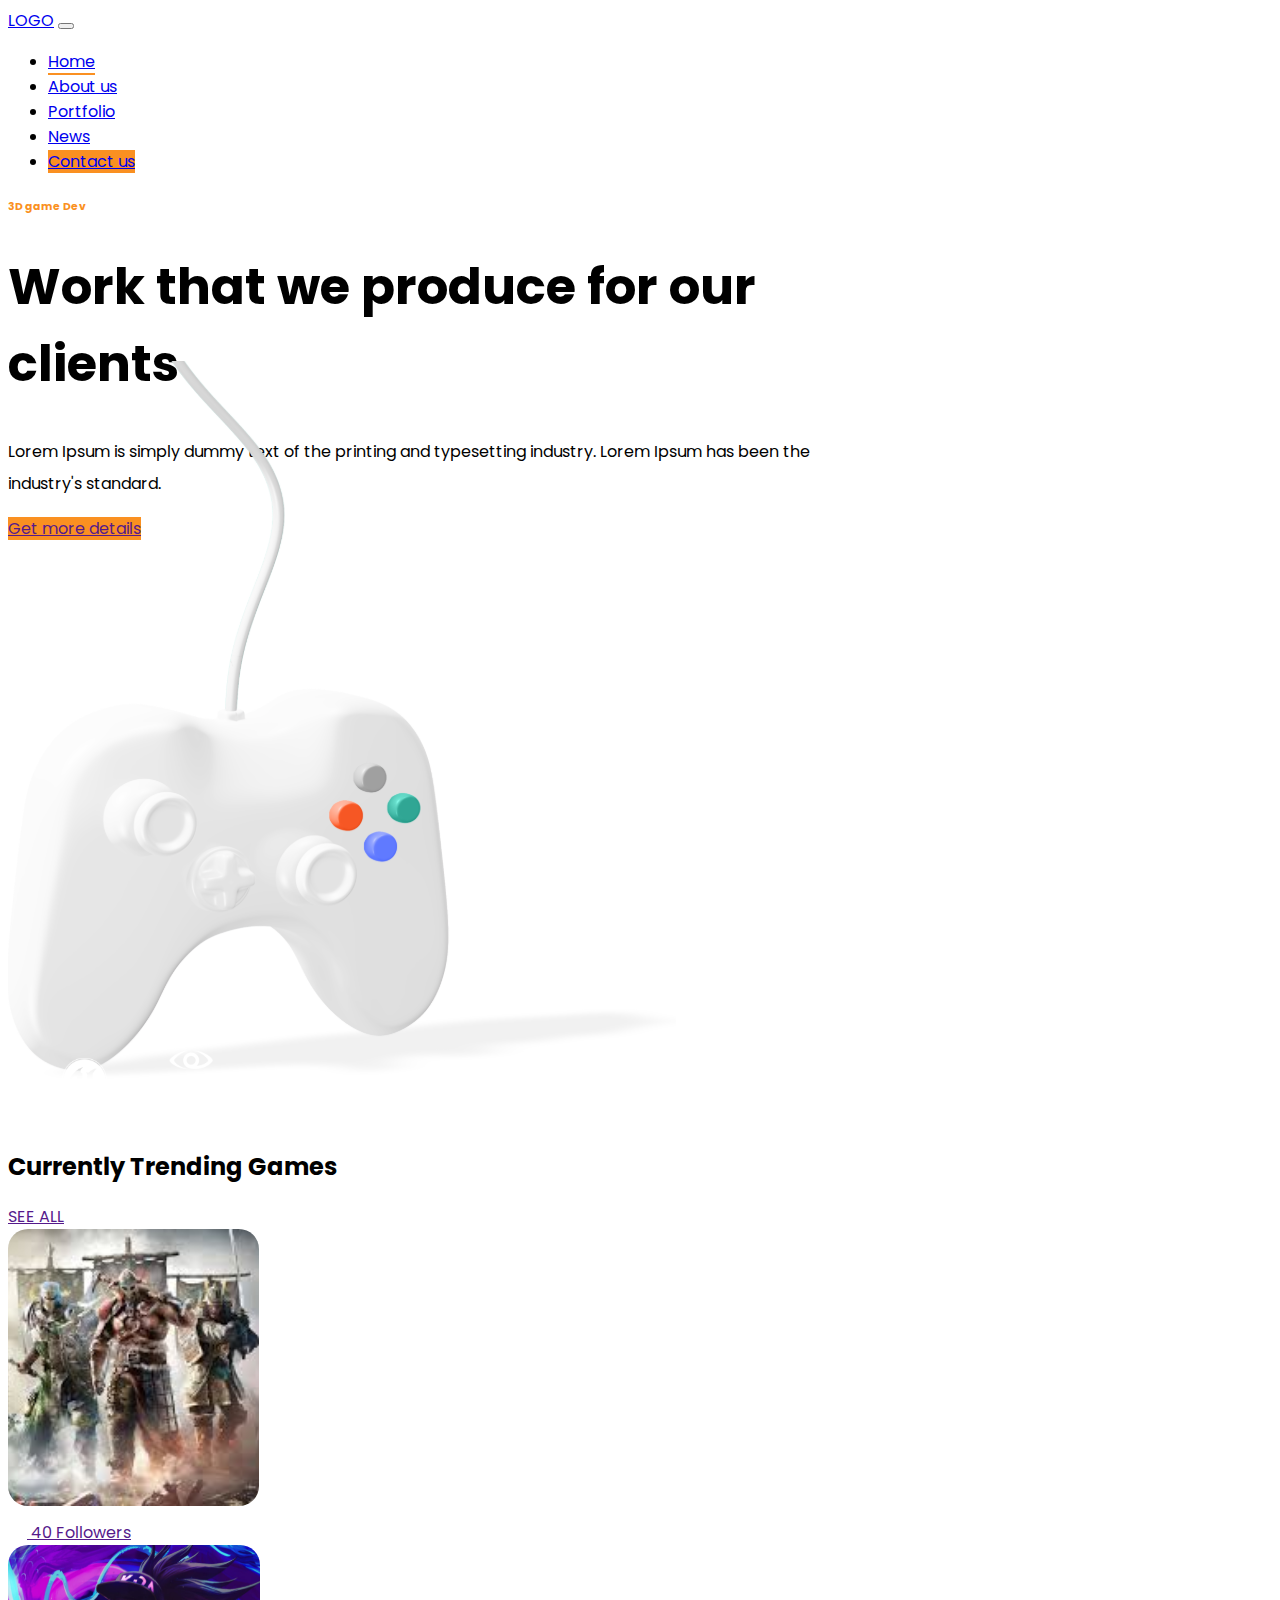
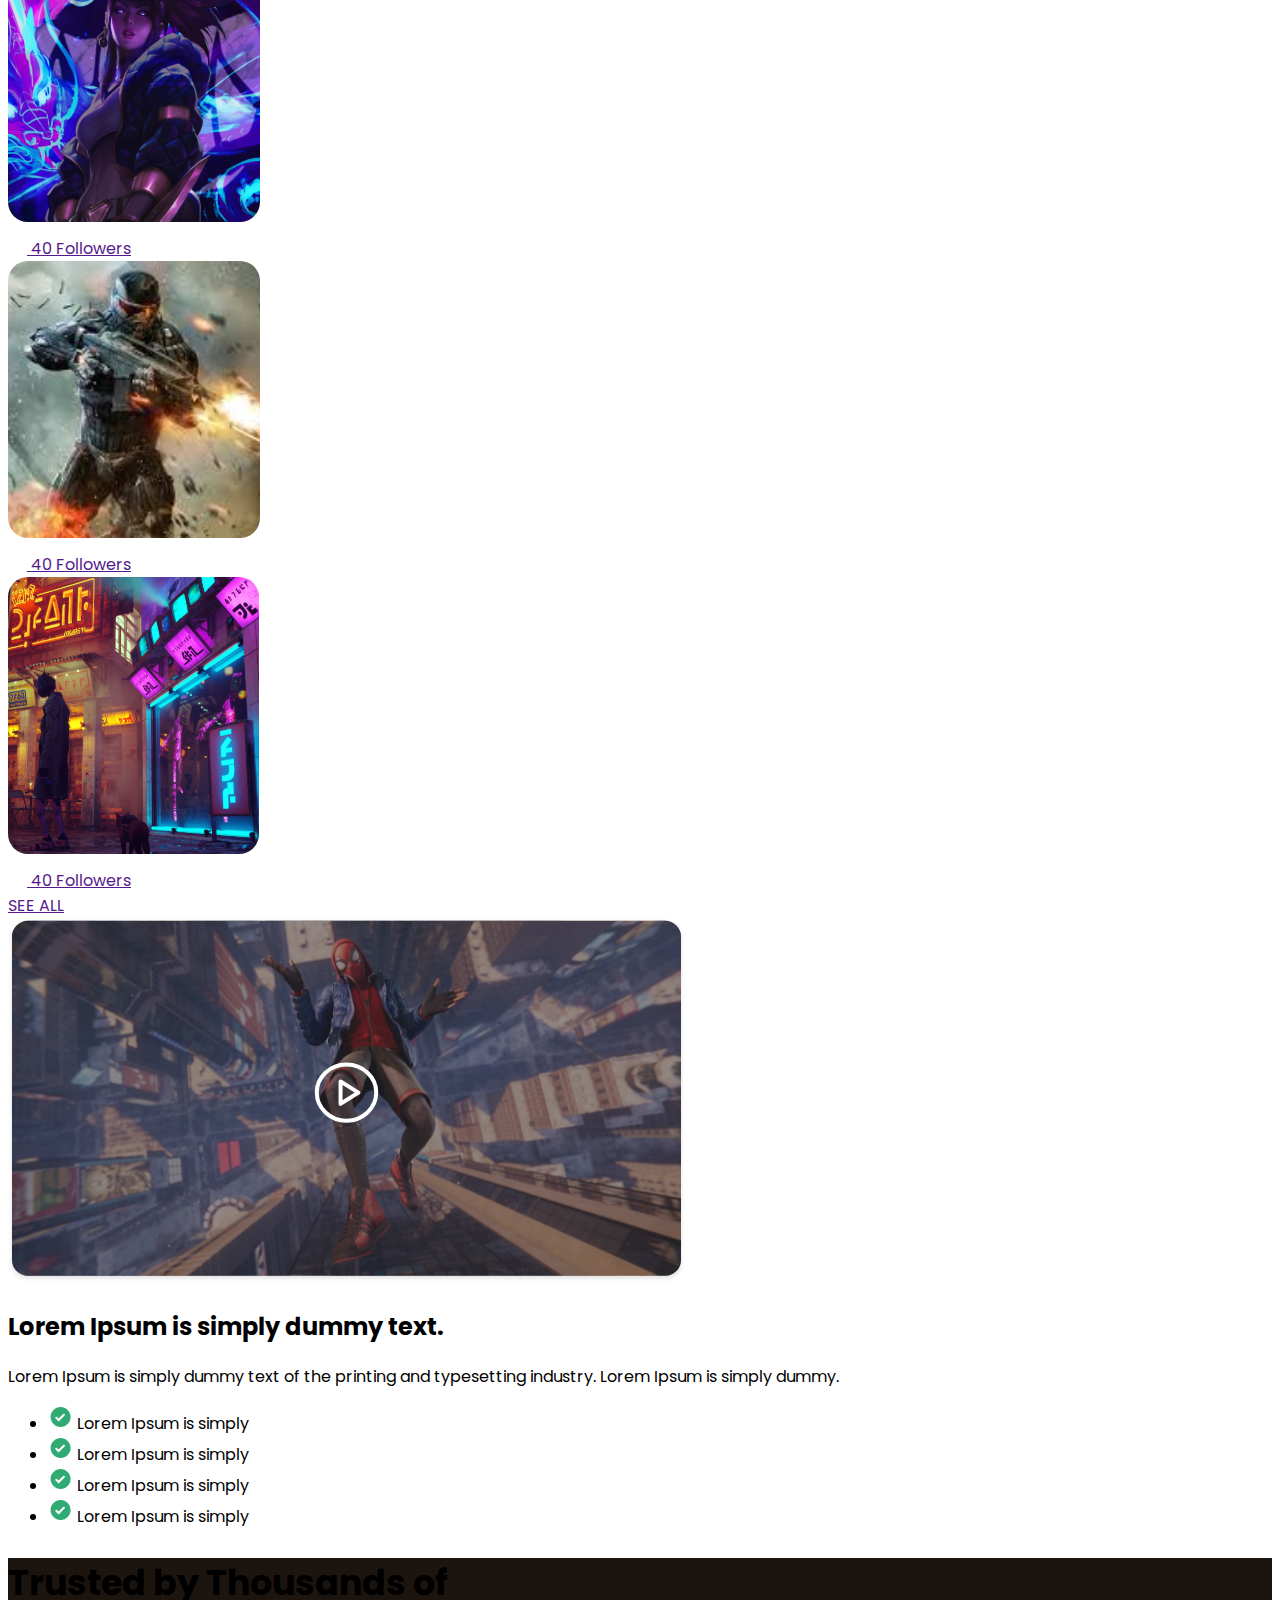
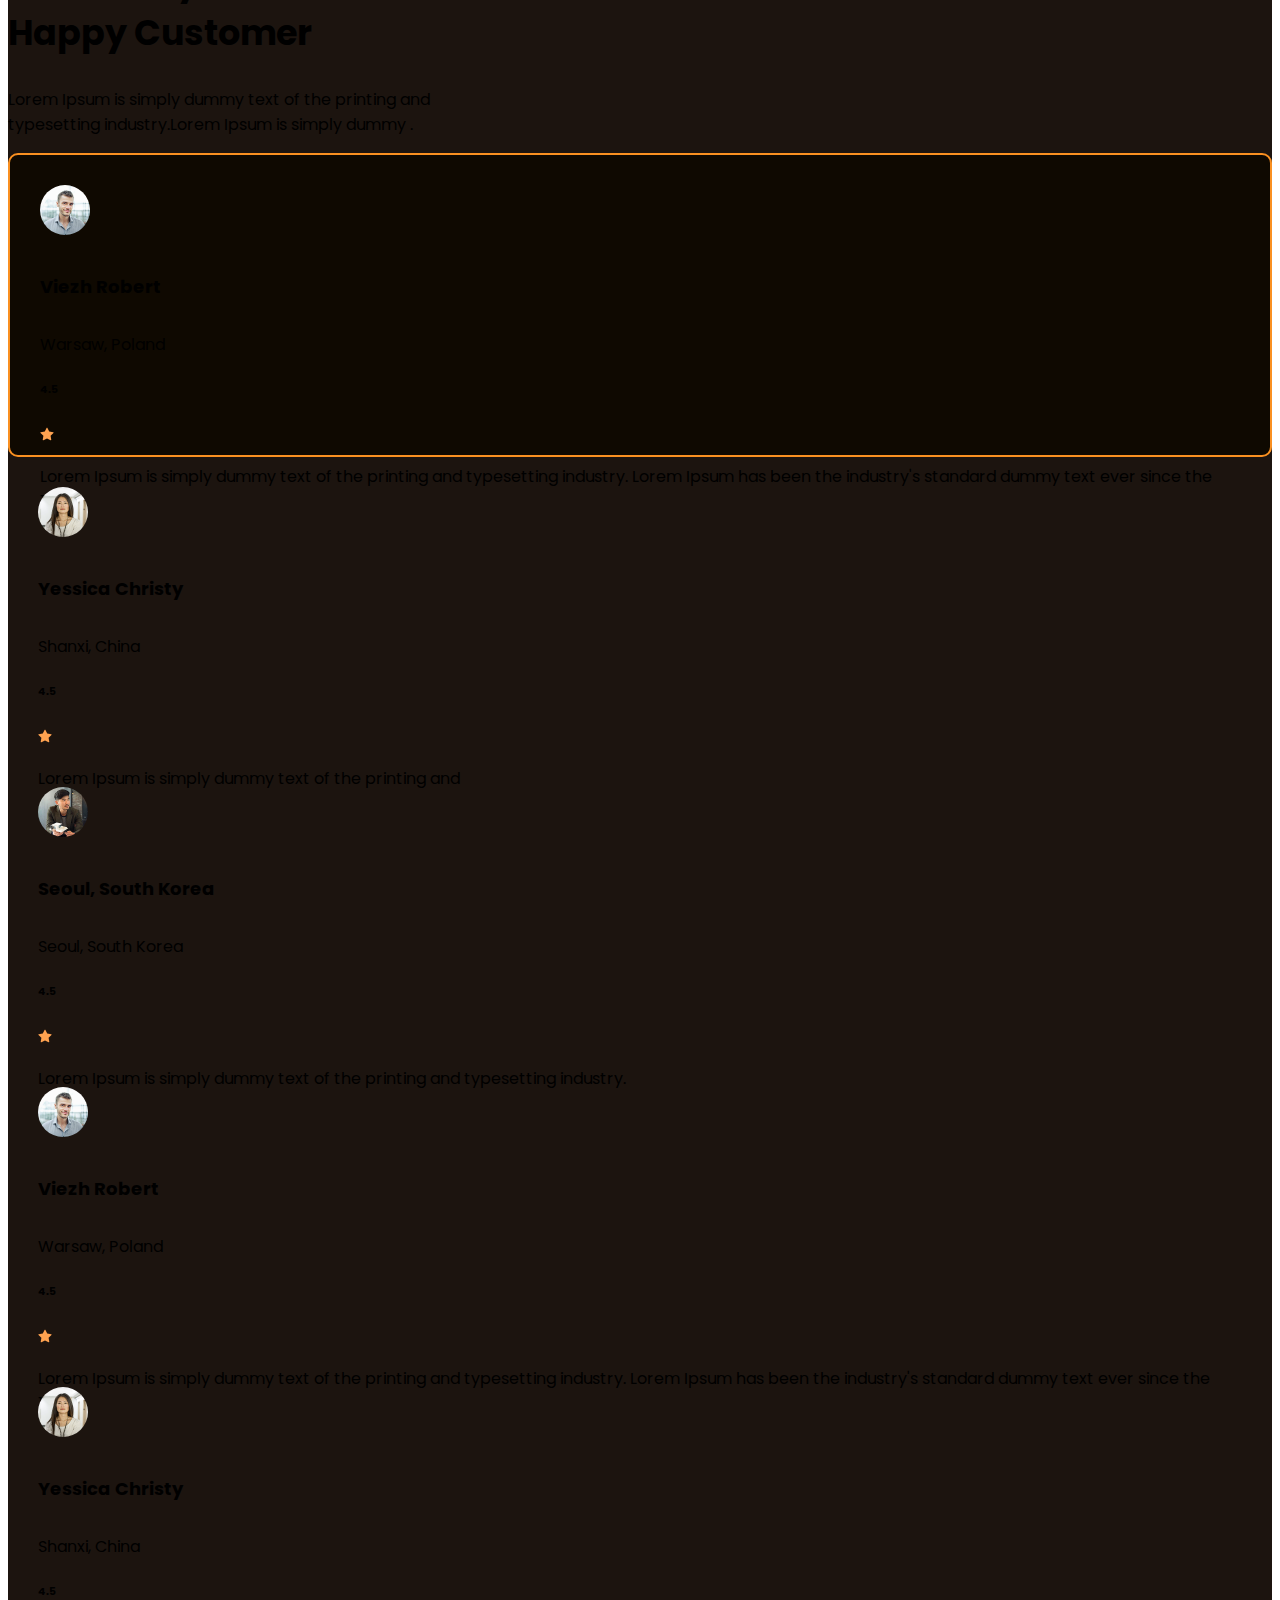
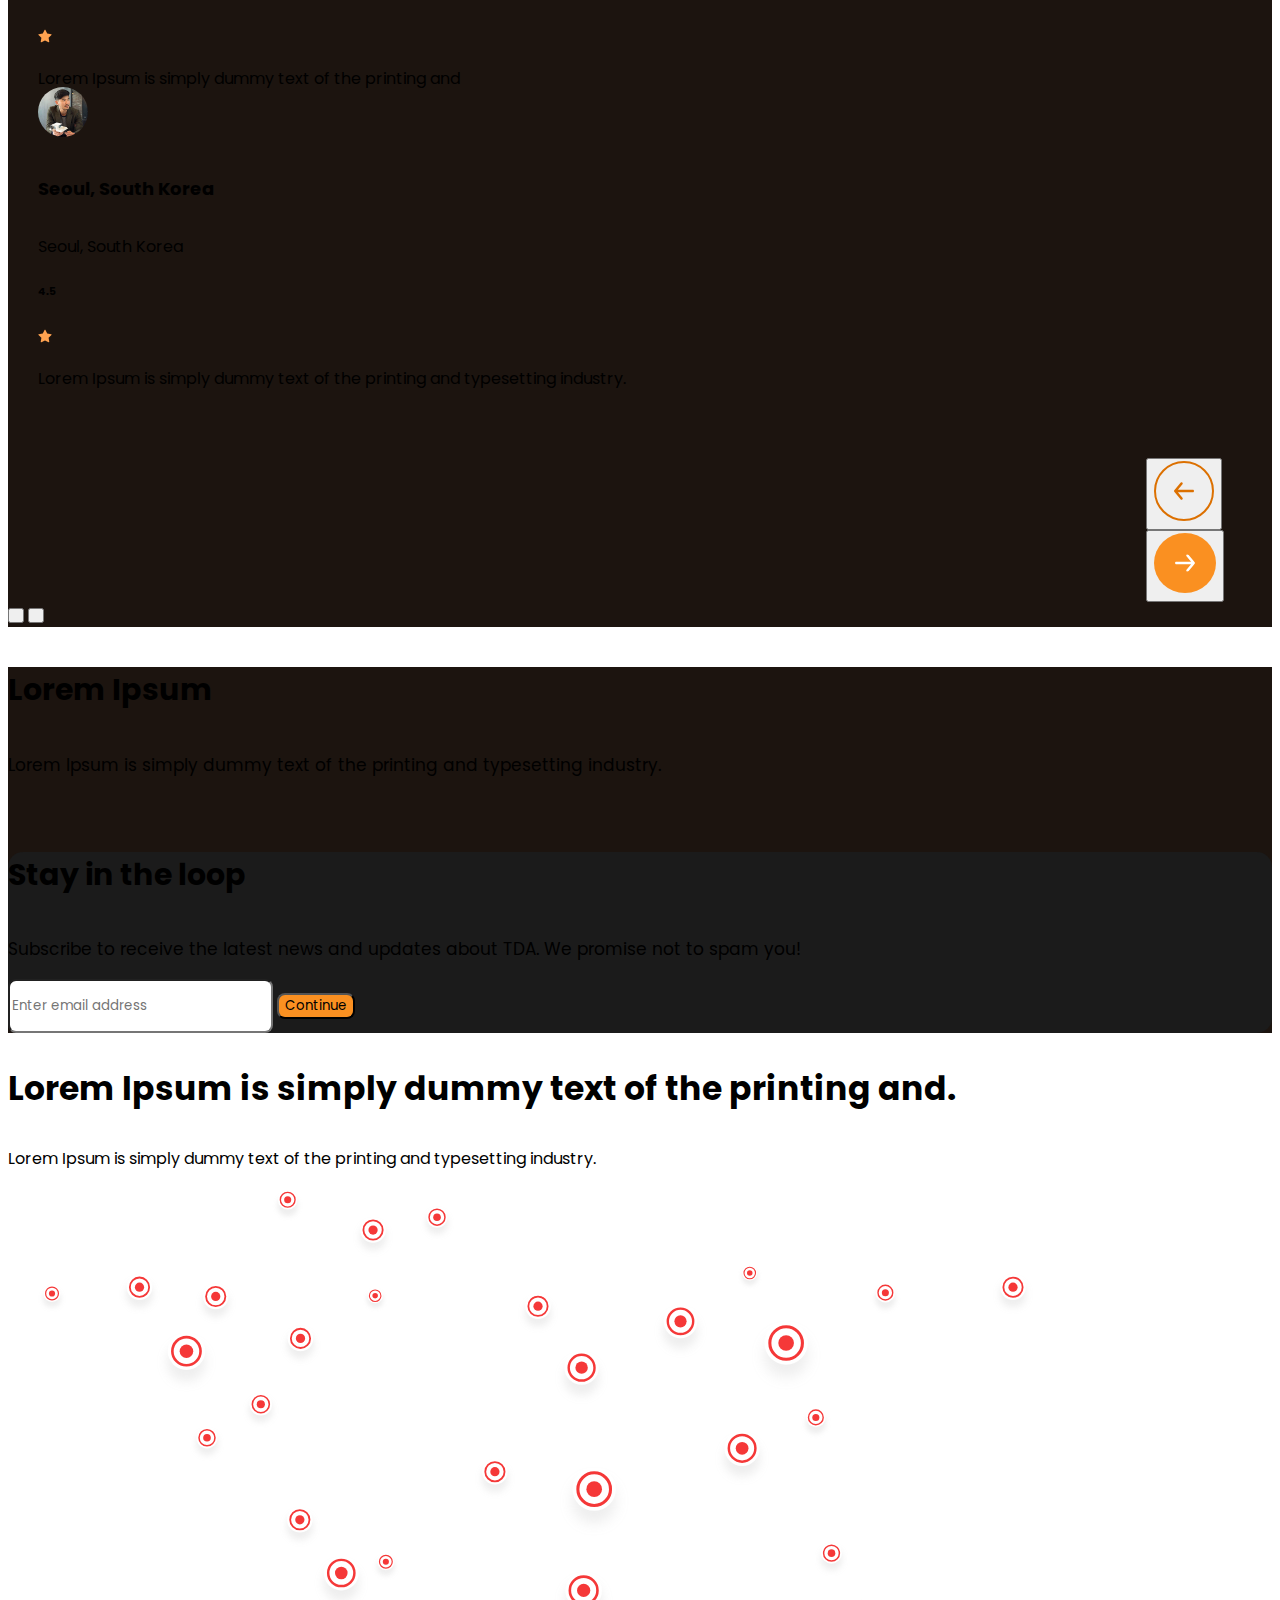
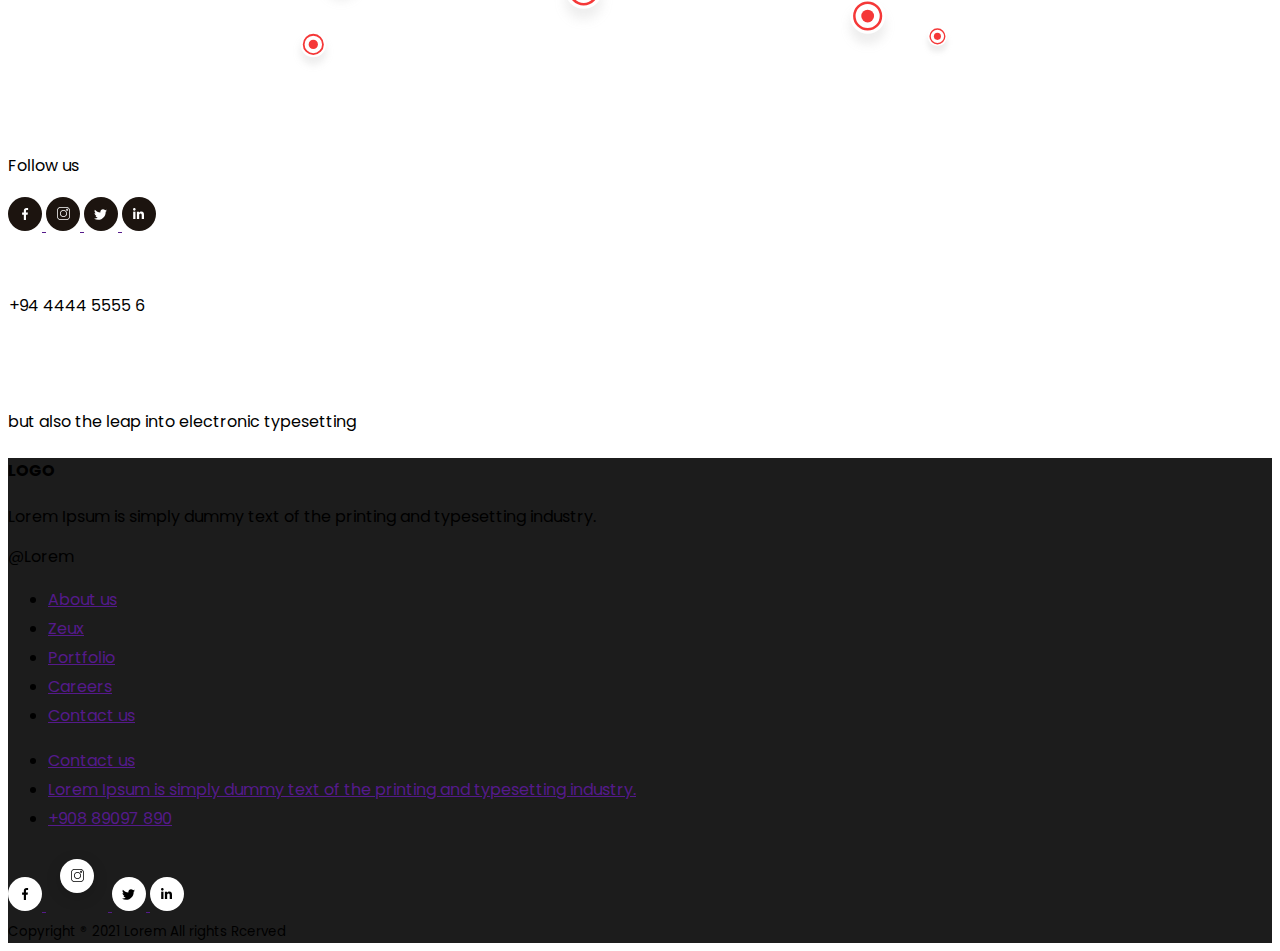
==== commit 79bf8c22: "responsive" ====
--- a/index.html
+++ b/index.html
@@ -149,8 +149,8 @@
 
     <!-- Testimonial -->
     <section class="testimonial px-lg-5 py-lg-5">
-        <h2 class="text-center text-white fw-bold mx-auto">Trusted by Thousands of Happy Customer</h2>
-        <p class="text-white fw-light text-center mx-auto mb-lg-4 mt-lg-3 testimonial-desc">Lorem Ipsum is simply dummy text of the printing and typesetting industry.Lorem Ipsum is simply dummy .</p>
+        <h2 class="text-lg-center text-white fw-bold mx-auto">Trusted by Thousands of Happy Customer</h2>
+        <p class="text-white fw-light text-lg-center mx-auto mb-lg-4 mt-lg-3 testimonial-desc">Lorem Ipsum is simply dummy text of the printing and typesetting industry.Lorem Ipsum is simply dummy .</p>
         <div id="carouselIndicators" class="carousel slide" data-bs-ride="carousel">
             <div class="carousel-inner">
                 <div class="carousel-item active">
@@ -300,7 +300,7 @@
     
     
     <!-- Contact us -->
-    <section class="px-lg-5 py-lg-5 bg-dark text-white text-center contact-us">
+    <section class="px-lg-5 py-lg-5 bg-dark text-white text-lg-center contact-us">
         <h2>Lorem Ipsum is simply dummy text of the printing and.</h2>
         <p>Lorem Ipsum is simply dummy text of the printing and typesetting industry. </p>
         <img src="assets/img/Huge Global.svg" alt="" class="my-lg-5 global">
@@ -342,7 +342,7 @@
     
     
     <!-- Footer -->
-    <footer class="bg-dark text-white">
+    <footer class="text-white">
         <div class="row px-lg-5 py-lg-5">
             <div class="col-lg-4 pe-lg-5 mx-auto">
                 <h4 class="fw-bold mb-lg-3">LOGO</h4>
--- a/assets/css/style.css
+++ b/assets/css/style.css
@@ -163,6 +163,10 @@
 }
 
 /* FOOTER */
+
+footer {
+    background: rgba(0, 0, 0, 0.89);
+}
 
 footer p {
     font-size: 16px;
@@ -195,7 +199,7 @@
 
 
 
-/* Moile Responsive */
+/* Mobile Responsive */
 
 @media (min-width: 320px) and (max-width: 600px) {
     
@@ -361,29 +365,6 @@
         width: 100%;
         margin-top: 2vh;
     }
-
-
-
-    
-    /* FOOTER */
-    
-    footer {
-        padding: 4vh 4vw;
-        padding-bottom: 0;
-    }
-
-    footer p {
-        font-size: 14px;
-        line-height: 22px;
-    }
-
-    footer .socmed {
-        margin: 3vh 0;
-    }
-
-    footer .copyright {
-        padding: 3vh 0;
-    }
     
     /* Contact us */
     
@@ -404,11 +385,12 @@
 
     .contact-us .global {
         max-width: 90vw;
-        margin: 2vh auto;
+        margin-top: 2vh;
+        margin-bottom: 4vh;
     }
 
     .contact-us .row {
-        margin-top: 4vh;
+        display: none;
     }
 
     .contact-us .socmed {
@@ -433,5 +415,26 @@
     .contact-us .d-flex {
         flex-direction: column;
     }
-
+        
+    
+    /* FOOTER */
+    
+    footer {
+        padding: 4vh 4vw;
+        padding-bottom: 0;
+    }
+
+    footer p {
+        font-size: 14px;
+        line-height: 22px;
+    }
+
+    footer .socmed {
+        margin: 3vh 0;
+    }
+    
+    footer .copyright {
+        padding: 3vh 0;
+    }
+    
 }